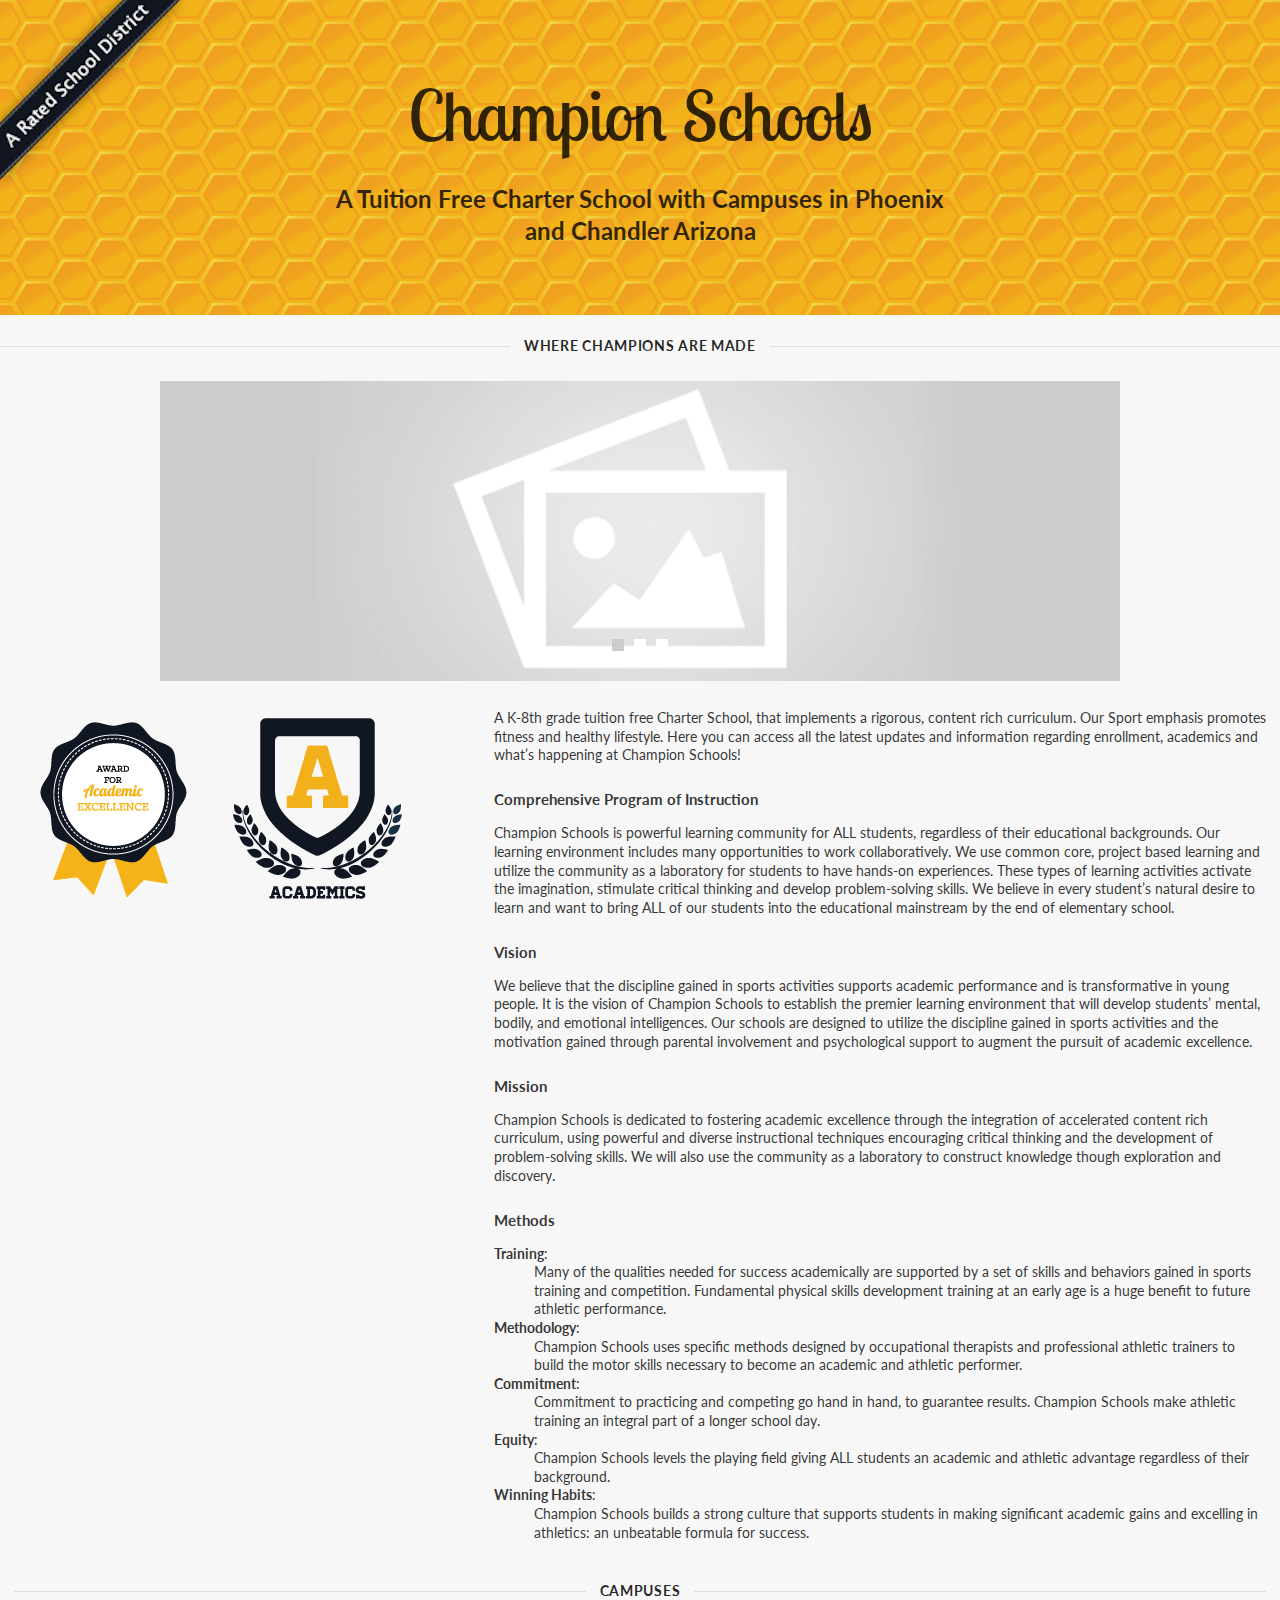
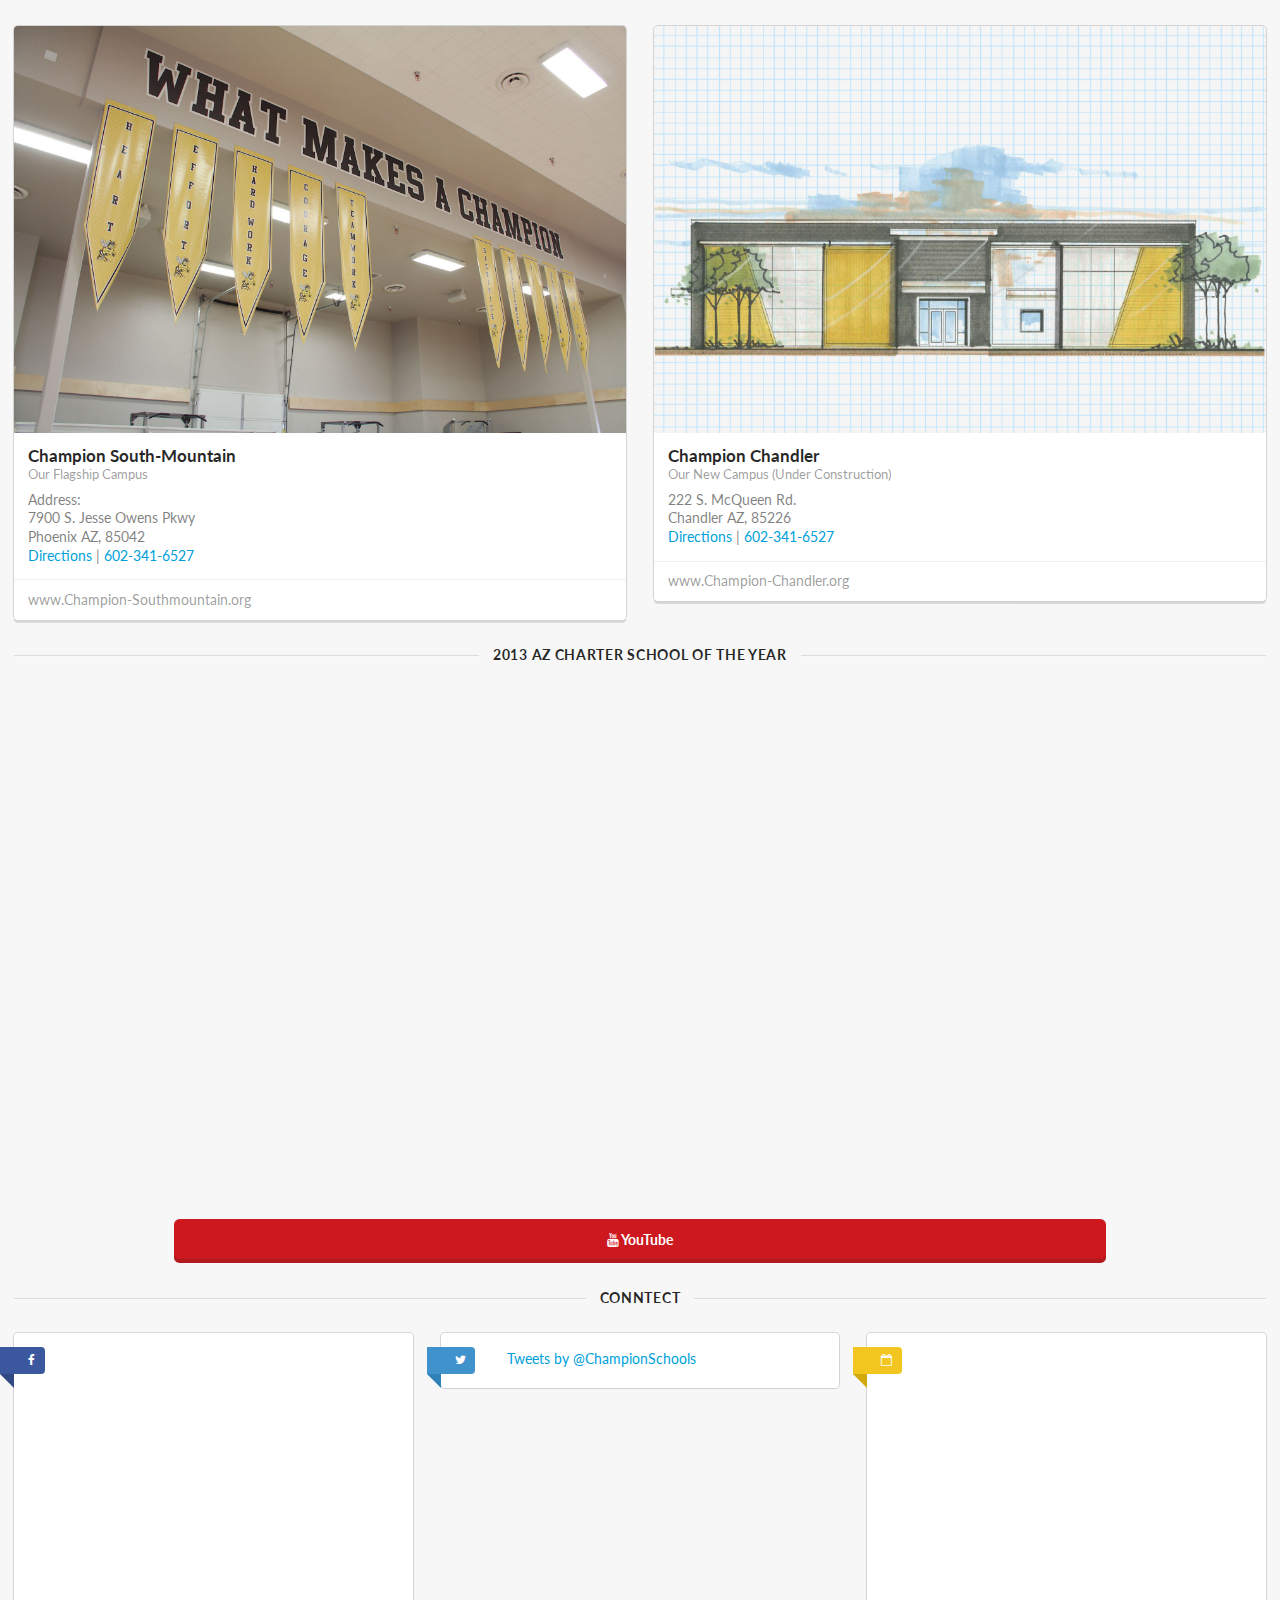
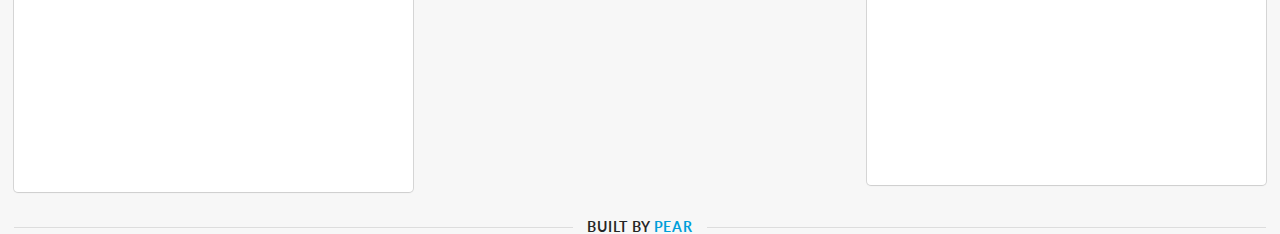
==== index.html @ 1f383a31 "more revisions" ====
<!DOCTYPE html>
<html>
<head>
<meta charset="utf-8">
<title>Champion Schools | Where Champions Are Made</title>
<meta name="viewport" content="width=device-width">
<meta name="Description" content="Champion Schools is a tuition free charter schools district in Arizona that has campuses in south Phoenix at South-Mountain and Chandler. We specialize and believe in Academic Excellence achived though Athletic Discipline." />
<meta name="Keywords" content="Schools, Charter Schools, Education, Academics, Athletics, State Champions, K-8, Elementary School, Chandler, South Phoenix, South-Mountain, Enroll, Free Tuition, Learning Skills" />

<link rel="stylesheet" type="text/css" href="styles/main.css">
<link rel="stylesheet" type="text/css" href="styles/style.css">
<link href="//maxcdn.bootstrapcdn.com/font-awesome/4.2.0/css/font-awesome.min.css" rel="stylesheet">

</head>

<body>

	<header>
   <a href="https://azreportcards.com/"><img style="position: absolute; top: 0; left: 0; border: 0;" src="assets/images/rating.png"></a>
		<div class="title">
		  <h1>Champion Schools</h1>
		  <h2>A Tuition Free Charter School with Campuses in Phoenix and Chandler Arizona</h2>
		</div>
	</header>

	<main class="ui stackable padded grid">
	  <div class="ui horizontal divider">
      <span>Where Champions Are Made</span>
    </div> 
		<section id="where-champions-are-made" class="one column centered row">
      <div class="slider">
        <ul class="slider__wrapper">
          <li class="slider__item"><img src="assets/images/placeholder.png"></li>
          <li class="slider__item"><img src="assets/images/placeholder.png"></li>
          <li class="slider__item"><img src="assets/images/placeholder.png"></li>
        </ul>
      </div>
     </section>
     <section class="two column row">
		  <div class="six wide column">
        <img src="assets/images/CSOTY_Badge.png">
        <img src="assets/images/ARatedSchool.png">  
      </div>
      <div class="ten wide column">
		    <!--<img class="ui large left floated rounded image" src="assets/images/2013track-invitational.jpeg" alt="2013 Track Invitational" />
		    <img class="ui large left floated rounded image" src="assets/images/QB.jpeg" alt="Child Throwing a Football" />
		    <img class="ui medium right floated rounded image" src="assets/images/hurdles.jpeg" alt="Child Jumping Hurdles" />-->
		    <p>
          A K-8th grade tuition free Charter School, that  implements a rigorous, 
          content rich curriculum. Our Sport emphasis promotes fitness and healthy 
          lifestyle. Here you can access all the latest updates and information 
          regarding enrollment, academics and what’s happening at Champion Schools!
        </p>
        <h4>Comprehensive Program of Instruction</h4>
        <p>
          Champion Schools is powerful learning community for ALL students, regardless 
          of their educational backgrounds. Our learning environment includes many 
          opportunities to work collaboratively. We use common core, project based 
          learning and utilize the community as a laboratory for students to have 
          hands-on experiences. These types of learning activities activate the 
          imagination, stimulate critical thinking and develop problem-solving skills. 
          We believe in every student’s natural desire to learn and want to bring ALL 
          of our students into the educational mainstream by the end of elementary school.
        </p>
        <h4>Vision</h4>
        <p>
          We believe that the discipline gained in sports activities supports academic 
          performance and is transformative in young people. It is the vision of Champion 
          Schools to establish the premier learning environment that will develop students’ 
          mental, bodily, and emotional intelligences. Our schools are designed to utilize 
          the discipline gained in sports activities and the motivation gained through parental 
          involvement and psychological support to augment the pursuit of academic excellence.
        </p>
        <h4>Mission</h4>
        <p>
          Champion Schools is dedicated to fostering academic excellence through the integration 
          of accelerated content rich curriculum, using powerful and diverse instructional 
          techniques encouraging critical thinking and the development of problem-solving skills. 
          We will also use the community as a laboratory to construct knowledge though exploration 
          and discovery.
        </p>
        <h4>Methods</h4>
        <dl>
          <dt><b>Training</b>:</dt>
          <dd>
            Many of the qualities needed for success academically are supported by a set of skills 
            and behaviors gained in sports training and competition. Fundamental physical skills 
            development training at an early age is a huge benefit to future athletic performance.
          </dd>
          <dt><b>Methodology</b>:</dt>
          <dd>
            Champion Schools uses specific methods designed by occupational therapists and professional 
            athletic trainers to build the motor skills necessary to become an academic and athletic 
            performer.
          </dd>
          <dt><b>Commitment</b>:</dt>
          <dd>
            Commitment to practicing and competing go hand in hand, to guarantee results. Champion 
            Schools make athletic training an integral part of a longer school day.
          </dd>
          <dt><b>Equity</b>:</dt>
          <dd>
            Champion Schools levels the playing field giving ALL students an academic and athletic 
            advantage regardless of their background.
          </dd>
          <dt><b>Winning Habits</b>:</dt>
          <dd>
            Champion Schools builds a strong culture that supports students in making significant 
            academic gains and excelling in athletics: an unbeatable formula for success.
          </dd>
        </dl>
		  </div>
		</section>
    <div class="ui horizontal divider">
      <span>Campuses</span>
    </div> 
		<section id="school-cards" class="two column row">
			<div class="column">
        <div class="ui card full-width">
          <div class="image dimmable">
            <div class="ui dimmer">
              <div class="content">
                <div class="center">
                  <a href="http://championschools.org/academics/enrollment_forms">
                    <div class="ui inverted button yellow">Enroll Now</div>
                  </a>
                </div>
              </div>
            </div>
            <img src="assets/images/Banners.jpeg" alt="South-Mountain Campus">
          </div>
          <div class="content">
            <div class="header">Champion South-Mountain</div>
            <div class="meta">Our Flagship Campus</div>
            <div class="description">
              Address:<br>
              7900 S. Jesse Owens Pkwy<br>
              Phoenix AZ, 85042<br>
              <a href="https://www.google.com/maps/dir/Current+Location/7900+S+Jesse+Owens+Parkway+Phoenix+AZ+85042">Directions</a> | <a href="tel:602-341-6527">602-341-6527</a>
            </div>
          </div>
          <div class="extra content">
            <a href="http://champion-southmountain.org">www.Champion-Southmountain.org</a>
          </div>
        </div>
      </div>  
      <div class="column">
        <div class="ui card full-width">
          <div class="image dimmable">
            <div class="ui dimmer">
              <div class="content">
                <div class="center">
                  <a href="http://championschools.org/academics/enrollment_forms">
                    <div class="ui inverted button yellow">Enroll Now</div>
                  </a>
                </div>
              </div>
            </div>
            <img src="assets/images/Draft.png" alt="Chandler Campus">
          </div>
          <div class="content">
            <div class="header">Champion Chandler</div>
            <div class="meta">Our New Campus (Under Construction)</div>
            <div class="description">
              222 S. McQueen Rd.<br>
              Chandler AZ, 85226<br>
              <a href="https://www.google.com/maps/dir/Current+Location/222+S+McQueen+Road+Chandler+AZ+85226">Directions</a> | <a href="tel:602-341-6527">602-341-6527</a>
            </div>
          </div>
          <div class="extra content">
            <a href="http://champion-chandler.org">www.Champion-Chandler.org</a>
          </div>
        </div>
      </div>
		</section><!-- end #school-cards -->
    <div class="ui horizontal divider">
      <span>2013 AZ Charter School of the Year</span>
    </div> 
    <section id="video" class="centered row">
      <div class="twelve wide column" style="text-align:center;">
        <div class="video-container">
          <iframe src="//www.youtube.com/embed/RMKw2xXLY0U?rel=0&amp;controls=0&amp;showinfo=0" frameborder="0" allowfullscreen></iframe>
        </div>  
        <div class="sixteen wide column">
          <div class="ui fluid youtube button">
            <a href="https://www.youtube.com/channel/UCPX2BZoigJhOomeI3YfUxjg">
              <i class="fa fa-youtube"></i> YouTube
            </a>
          </div>
        </div>
      </div>
    </section><!-- end #video -->
    <div class="ui horizontal divider">
      <span>Conntect</span>
    </div>
    <section id="connect" class="three column row">
      <div class="column">
        <div class="ui segment">
          <span class="ui ribbon label facebook"><i class="fa fa-facebook"></i></span>
          <iframe src="//www.facebook.com/plugins/likebox.php?href=https%3A%2F%2Fwww.facebook.com%2FChampionSchools&amp;width&amp;height=395&amp;colorscheme=light&amp;show_faces=false&amp;header=false&amp;stream=true&amp;show_border=false" scrolling="no" frameborder="0" style="border:none; overflow:hidden; width:100%; height:395px;" allowTransparency="true"></iframe>
        </div>
      </div>
      <div class="column">
        <div class="ui segment">
          <span class="ui ribbon label twitter"><i class="fa fa-twitter"></i></span>
          <a class="twitter-timeline" width="520px" href="https://twitter.com/ChampionSchools" data-widget-id="561071733277347840">Tweets by @ChampionSchools</a>
          <script>!function(d,s,id){var js,fjs=d.getElementsByTagName(s)[0],p=/^http:/.test(d.location)?'http':'https';if(!d.getElementById(id)){js=d.createElement(s);js.id=id;js.src=p+"://platform.twitter.com/widgets.js";fjs.parentNode.insertBefore(js,fjs);}}(document,"script","twitter-wjs");</script>
        </div>
      </div>
      <div class="column">
        <div class="ui segment">
          <span class="ui ribbon label yellow"><i class="fa fa-calendar-o"></i></span>
          <div><iframe src="https://www.google.com/calendar/embed?showTitle=0&amp;showNav=0&amp;showDate=0&amp;showPrint=0&amp;showTabs=0&amp;showCalendars=0&amp;showTz=0&amp;mode=AGENDA&amp;height=400&amp;wkst=1&amp;bgcolor=%23FFFFFF&amp;src=pn1uh12egqb3otk5pfrd45ocgk%40group.calendar.google.com&amp;color=%231B887A&amp;src=tfdenvqfcsc9iuj4jrugojv7t4%40group.calendar.google.com&amp;color=%23333333&amp;src=irv9dhokqr7ehsvgbb006v99o4%40group.calendar.google.com&amp;color=%2342104A&amp;src=j9r3l528chgr0n9r27udmhjtqk%40group.calendar.google.com&amp;color=%232952A3&amp;ctz=America%2FPhoenix" style="border-width: 0px; margin-top:5px;" width="100%" height="388" frameborder="0" scrolling="no"></iframe></div>
        </div>
      </div>
    </section><!-- end #connect -->
    <div class="ui horizontal divider">
      <span>Built by <a href="http://pear.services">Pear</a></span>
    </div>
	</main>
  <script src="scripts/jquery.js"></script>
  <script src="scripts/main.js"></script>
  <script src="scripts/script.js"></script>
  <script>
    $(function() {
      $('.slider').glide();

      $('.card .dimmer')
        .dimmer({
          on: 'hover'
      });
    });
  </script>
</body>
</html>
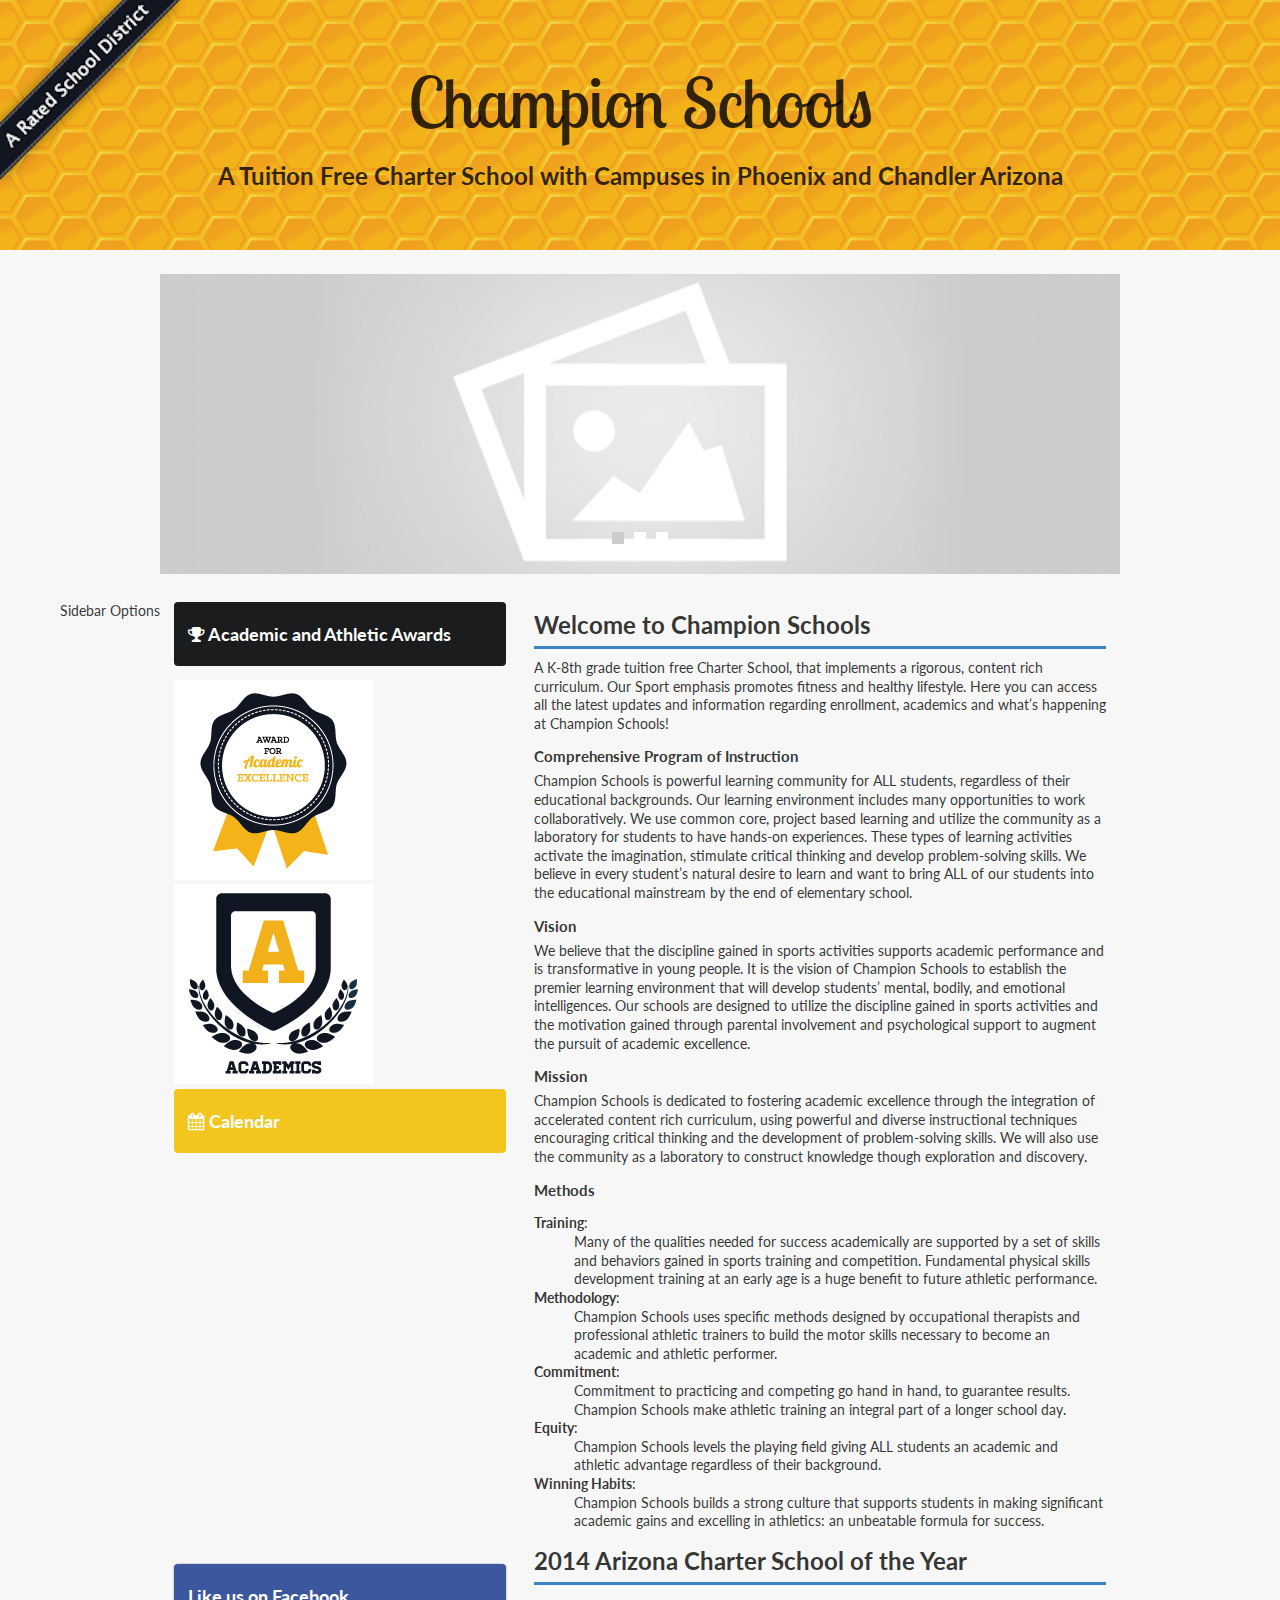
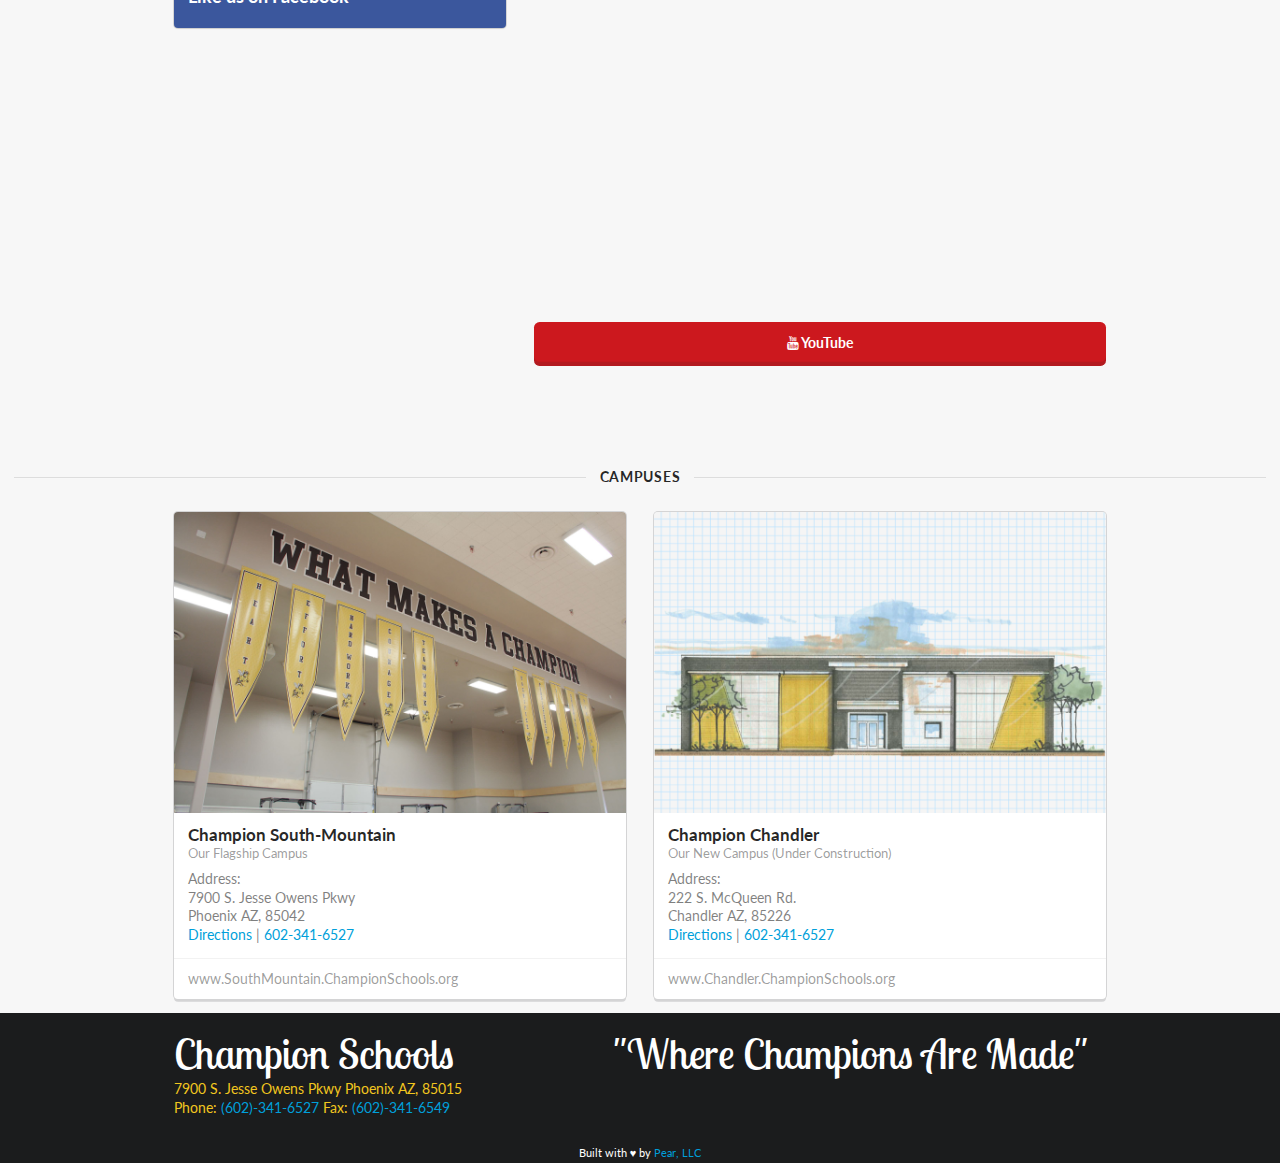
==== commit 611a906a: "v2" ====
--- a/index.html
+++ b/index.html
@@ -9,7 +9,8 @@
 
 <link rel="stylesheet" type="text/css" href="styles/main.css">
 <link rel="stylesheet" type="text/css" href="styles/style.css">
-<link href="//maxcdn.bootstrapcdn.com/font-awesome/4.2.0/css/font-awesome.min.css" rel="stylesheet">
+<link rel="stylesheet" type="text/css" href="styles/options.css">
+<link href="http://maxcdn.bootstrapcdn.com/font-awesome/4.2.0/css/font-awesome.min.css" rel="stylesheet">
 
 </head>
 
@@ -24,10 +25,8 @@
 	</header>
 
 	<main class="ui stackable padded grid">
-	  <div class="ui horizontal divider">
-      <span>Where Champions Are Made</span>
-    </div> 
-		<section id="where-champions-are-made" class="one column centered row">
+
+		<section class="one column centered row">
       <div class="slider">
         <ul class="slider__wrapper">
           <li class="slider__item"><img src="assets/images/placeholder.png"></li>
@@ -36,15 +35,59 @@
         </ul>
       </div>
      </section>
+
      <section class="two column row">
-		  <div class="six wide column">
-        <img src="assets/images/CSOTY_Badge.png">
-        <img src="assets/images/ARatedSchool.png">  
+		  
+      <div class="six wide column">
+        
+        <div class="sideBarOption1">
+          <div class="ui inverted segment">
+            <h3><i class="fa fa-trophy"></i> Academic and Athletic Awards</h3>
+          </div> 
+          <img src="assets/images/CSOTY_Badge.png">
+          <img src="assets/images/ARatedSchool.png">
+        </div>
+
+        <div class="ui segment sideBarOption2">
+          <span class="ui ribbon black label"><h3><i class="fa fa-trophy"></i> Academic and Athletic Awards</h3></span>
+          <img src="assets/images/CSOTY_Badge.png">
+          <img src="assets/images/ARatedSchool.png">
+        </div>
+
+        <div class="sideBarOption1">
+          <div class="ui yellow inverted segment">
+            <h3><i class="fa fa-calendar"></i> Calendar</h3>
+          </div>
+          <div><iframe src="https://www.google.com/calendar/embed?showTitle=0&amp;showNav=0&amp;showDate=0&amp;showPrint=0&amp;showTabs=0&amp;showCalendars=0&amp;showTz=0&amp;mode=MONTH&amp;height=400&amp;wkst=1&amp;bgcolor=%23FFFFFF&amp;src=pn1uh12egqb3otk5pfrd45ocgk%40group.calendar.google.com&amp;color=%231B887A&amp;src=tfdenvqfcsc9iuj4jrugojv7t4%40group.calendar.google.com&amp;color=%23333333&amp;src=irv9dhokqr7ehsvgbb006v99o4%40group.calendar.google.com&amp;color=%2342104A&amp;src=j9r3l528chgr0n9r27udmhjtqk%40group.calendar.google.com&amp;color=%232952A3&amp;ctz=America%2FPhoenix" style="border-width: 0px; margin-top:5px;" width="100%" height="388" frameborder="0" scrolling="no"></iframe></div>
+        </div>  
+        
+        <div class="ui segment sideBarOption2">
+          <span class="ui ribbon yellow label"><h3><i class="fa fa-calendar"></i> Calendar</h3></span>
+          <div><iframe src="https://www.google.com/calendar/embed?showTitle=0&amp;showNav=0&amp;showDate=0&amp;showPrint=0&amp;showTabs=0&amp;showCalendars=0&amp;showTz=0&amp;mode=MONTH&amp;height=400&amp;wkst=1&amp;bgcolor=%23FFFFFF&amp;src=pn1uh12egqb3otk5pfrd45ocgk%40group.calendar.google.com&amp;color=%231B887A&amp;src=tfdenvqfcsc9iuj4jrugojv7t4%40group.calendar.google.com&amp;color=%23333333&amp;src=irv9dhokqr7ehsvgbb006v99o4%40group.calendar.google.com&amp;color=%2342104A&amp;src=j9r3l528chgr0n9r27udmhjtqk%40group.calendar.google.com&amp;color=%232952A3&amp;ctz=America%2FPhoenix" style="border-width: 0px; margin-top:5px;" width="100%" height="388" frameborder="0" scrolling="no"></iframe></div>
+        </div>
+
+        <div class="sideBarOption1">
+          <div class="ui facebook segment">
+            <h3>Like us on Facebook</h3>
+          </div>
+          <iframe src="http://www.facebook.com/plugins/likebox.php?href=https%3A%2F%2Fwww.facebook.com%2FChampionSchools&amp;width&amp;height=395&amp;colorscheme=light&amp;show_faces=false&amp;header=false&amp;stream=true&amp;show_border=false" scrolling="no" frameborder="0" style="border:none; overflow:hidden; width:100%; height:395px;" allowTransparency="true"></iframe>
+        </div>
+
+        <div class="sideBarOption2">
+           <div class="ui segment">
+            <span class="ui ribbon label facebook"><h3>Like us on Facebook</h3></span>
+            <iframe src="http://www.facebook.com/plugins/likebox.php?href=https%3A%2F%2Fwww.facebook.com%2FChampionSchools&amp;width&amp;height=395&amp;colorscheme=light&amp;show_faces=false&amp;header=false&amp;stream=true&amp;show_border=false" scrolling="no" frameborder="0" style="border:none; overflow:hidden; width:100%; height:395px;" allowTransparency="true"></iframe>
+          </div>
+        </div>
+
+        <div id="sideBarOptions">Sidebar Options</div>
       </div>
       <div class="ten wide column">
-		    <!--<img class="ui large left floated rounded image" src="assets/images/2013track-invitational.jpeg" alt="2013 Track Invitational" />
-		    <img class="ui large left floated rounded image" src="assets/images/QB.jpeg" alt="Child Throwing a Football" />
-		    <img class="ui medium right floated rounded image" src="assets/images/hurdles.jpeg" alt="Child Jumping Hurdles" />-->
+        <div class="content-header">
+          <h2>Welcome to Champion Schools</h2>
+        </div>
+
+
 		    <p>
           A K-8th grade tuition free Charter School, that  implements a rigorous, 
           content rich curriculum. Our Sport emphasis promotes fitness and healthy 
@@ -109,6 +152,20 @@
             academic gains and excelling in athletics: an unbeatable formula for success.
           </dd>
         </dl>
+
+        <div class="content-header">
+          <h2>2014 Arizona Charter School of the Year</h2>
+        </div>
+
+        <div class="video-container">
+          <iframe src="http://www.youtube.com/embed/RMKw2xXLY0U?rel=0&amp;controls=0&amp;showinfo=0" frameborder="0" allowfullscreen></iframe>
+        </div>
+        <div class="ui fluid youtube button">
+          <a href="https://www.youtube.com/channel/UCPX2BZoigJhOomeI3YfUxjg">
+            <i class="fa fa-youtube"></i> YouTube
+          </a>
+        </div>      
+
 		  </div>
 		</section>
     <div class="ui horizontal divider">
@@ -140,7 +197,7 @@
             </div>
           </div>
           <div class="extra content">
-            <a href="http://champion-southmountain.org">www.Champion-Southmountain.org</a>
+            <a href="http://southmountain.championschools.org">www.SouthMountain.ChampionSchools.org</a>
           </div>
         </div>
       </div>  
@@ -162,65 +219,40 @@
             <div class="header">Champion Chandler</div>
             <div class="meta">Our New Campus (Under Construction)</div>
             <div class="description">
+              Address: <br>
               222 S. McQueen Rd.<br>
               Chandler AZ, 85226<br>
               <a href="https://www.google.com/maps/dir/Current+Location/222+S+McQueen+Road+Chandler+AZ+85226">Directions</a> | <a href="tel:602-341-6527">602-341-6527</a>
             </div>
           </div>
           <div class="extra content">
-            <a href="http://champion-chandler.org">www.Champion-Chandler.org</a>
+            <a href="http://chandler.championschools.org">www.Chandler.ChampionSchools.org</a>
           </div>
         </div>
       </div>
 		</section><!-- end #school-cards -->
-    <div class="ui horizontal divider">
-      <span>2013 AZ Charter School of the Year</span>
-    </div> 
-    <section id="video" class="centered row">
-      <div class="twelve wide column" style="text-align:center;">
-        <div class="video-container">
-          <iframe src="//www.youtube.com/embed/RMKw2xXLY0U?rel=0&amp;controls=0&amp;showinfo=0" frameborder="0" allowfullscreen></iframe>
-        </div>  
-        <div class="sixteen wide column">
-          <div class="ui fluid youtube button">
-            <a href="https://www.youtube.com/channel/UCPX2BZoigJhOomeI3YfUxjg">
-              <i class="fa fa-youtube"></i> YouTube
-            </a>
-          </div>
-        </div>
-      </div>
-    </section><!-- end #video -->
-    <div class="ui horizontal divider">
-      <span>Conntect</span>
-    </div>
-    <section id="connect" class="three column row">
-      <div class="column">
-        <div class="ui segment">
-          <span class="ui ribbon label facebook"><i class="fa fa-facebook"></i></span>
-          <iframe src="//www.facebook.com/plugins/likebox.php?href=https%3A%2F%2Fwww.facebook.com%2FChampionSchools&amp;width&amp;height=395&amp;colorscheme=light&amp;show_faces=false&amp;header=false&amp;stream=true&amp;show_border=false" scrolling="no" frameborder="0" style="border:none; overflow:hidden; width:100%; height:395px;" allowTransparency="true"></iframe>
-        </div>
-      </div>
-      <div class="column">
-        <div class="ui segment">
-          <span class="ui ribbon label twitter"><i class="fa fa-twitter"></i></span>
-          <a class="twitter-timeline" width="520px" href="https://twitter.com/ChampionSchools" data-widget-id="561071733277347840">Tweets by @ChampionSchools</a>
-          <script>!function(d,s,id){var js,fjs=d.getElementsByTagName(s)[0],p=/^http:/.test(d.location)?'http':'https';if(!d.getElementById(id)){js=d.createElement(s);js.id=id;js.src=p+"://platform.twitter.com/widgets.js";fjs.parentNode.insertBefore(js,fjs);}}(document,"script","twitter-wjs");</script>
-        </div>
-      </div>
-      <div class="column">
-        <div class="ui segment">
-          <span class="ui ribbon label yellow"><i class="fa fa-calendar-o"></i></span>
-          <div><iframe src="https://www.google.com/calendar/embed?showTitle=0&amp;showNav=0&amp;showDate=0&amp;showPrint=0&amp;showTabs=0&amp;showCalendars=0&amp;showTz=0&amp;mode=AGENDA&amp;height=400&amp;wkst=1&amp;bgcolor=%23FFFFFF&amp;src=pn1uh12egqb3otk5pfrd45ocgk%40group.calendar.google.com&amp;color=%231B887A&amp;src=tfdenvqfcsc9iuj4jrugojv7t4%40group.calendar.google.com&amp;color=%23333333&amp;src=irv9dhokqr7ehsvgbb006v99o4%40group.calendar.google.com&amp;color=%2342104A&amp;src=j9r3l528chgr0n9r27udmhjtqk%40group.calendar.google.com&amp;color=%232952A3&amp;ctz=America%2FPhoenix" style="border-width: 0px; margin-top:5px;" width="100%" height="388" frameborder="0" scrolling="no"></iframe></div>
-        </div>
-      </div>
-    </section><!-- end #connect -->
-    <div class="ui horizontal divider">
-      <span>Built by <a href="http://pear.services">Pear</a></span>
-    </div>
+    
 	</main>
+  <footer class="ui stackable padded grid">
+    <section class="two column row">
+      <div class="seven wide column">
+        <h1>Champion Schools</h1>
+        <span class="yellow">
+          7900 S. Jesse Owens Pkwy Phoenix AZ, 85015 <br>
+          Phone: <a href="tel:(602)-341-6527">(602)-341-6527</a>
+          Fax: <a href="tel:(602)-341-6529">(602)-341-6549</a>
+        </span>  
+      </div>
+      <div class="nine wide column text-center">
+        <h1>"Where Champions Are Made"</h1><br>
+      </div>
+    </section>
+    <span id="pear-sig">Built with &hearts; by <a href="http://pear.services">Pear, LLC</a></span>
+  </footer>
   <script src="scripts/jquery.js"></script>
   <script src="scripts/main.js"></script>
   <script src="scripts/script.js"></script>
+  <script src="scripts/options.js"></script>
   <script>
     $(function() {
       $('.slider').glide();
--- a/styles/style.css
+++ b/styles/style.css
@@ -58,22 +58,48 @@
 _________________________________________*/
 
 header {
-     position: fixed;
-     height: 35vh;
+     /*position: fixed;*/
+     height: 250px;
      width: 100%;
      background: url(../assets/images/Honeycomb.png)
  }
  main {
-     position: relative;
-     top: 35vh;
-     background: #f7f7f7
+     /*position: relative;
+     top: 35vh;*/
+     background: #f7f7f7;
+ }
+ footer {
+  position: relative;
+  bottom: 0;
+  left: 0;
+  width: 100%;
+  height: 150px;
+  background-color: #1b1c1d;
+  color: #ffffff;
+ }
+ footer h1 {
+     font: 300% Lobster Two;
+     margin: 0px;
+
  }
  main.ui.padded.grid {
      padding-top: 10px
  }
+ section {
+     max-width: 960px;
+     margin: auto;
+ }
+ .content-header{
+    border-bottom: 3px solid #3b83c0;
+    margin-bottom: 10px;
+ }
+ .content-header > h1,h2,h3,h4,h5,h6{
+    margin-top: 7px;
+    margin-bottom: 5px;
+ }
  .title {
      text-align: center;
-     position: absolute;
+     position: relative;
      left: 50%;
      top: 50%;
      -webkit-transform: translate(-50%, -50%);
@@ -82,9 +108,13 @@
  }
  .title>h1 {
      font: 500% Lobster Two;
+     margin-top: 0px;
+ }
+ .yellow {
+    color: #f2c61f;
  }
  .text-center {
-     text-align: center
+    text-align: center!important;
  }
  .video-container {
      position: relative;
@@ -105,7 +135,7 @@
  .ui.card.full-width {
      width: 100%
  }
- .ui.ribbon.label.facebook {
+ .ui.facebook {
      background-color: #3b579d;
      color: #fff
  }
@@ -125,4 +155,13 @@
  .segment>iframe {
      width: 100%;
      margin-top: 5px;
+ }
+
+ #pear-sig {
+     display: block;
+     position: absolute;
+     bottom: 2px;
+     text-align: center;
+     font-size: 11px;
+     width: 100%;
  }--- a/styles/options.css
+++ b/styles/options.css
@@ -0,0 +1,7 @@
+#sideBarOptions 
+{
+	position: absolute;
+	left: -100px;
+	top: 0px;
+	cursor: pointer;
+}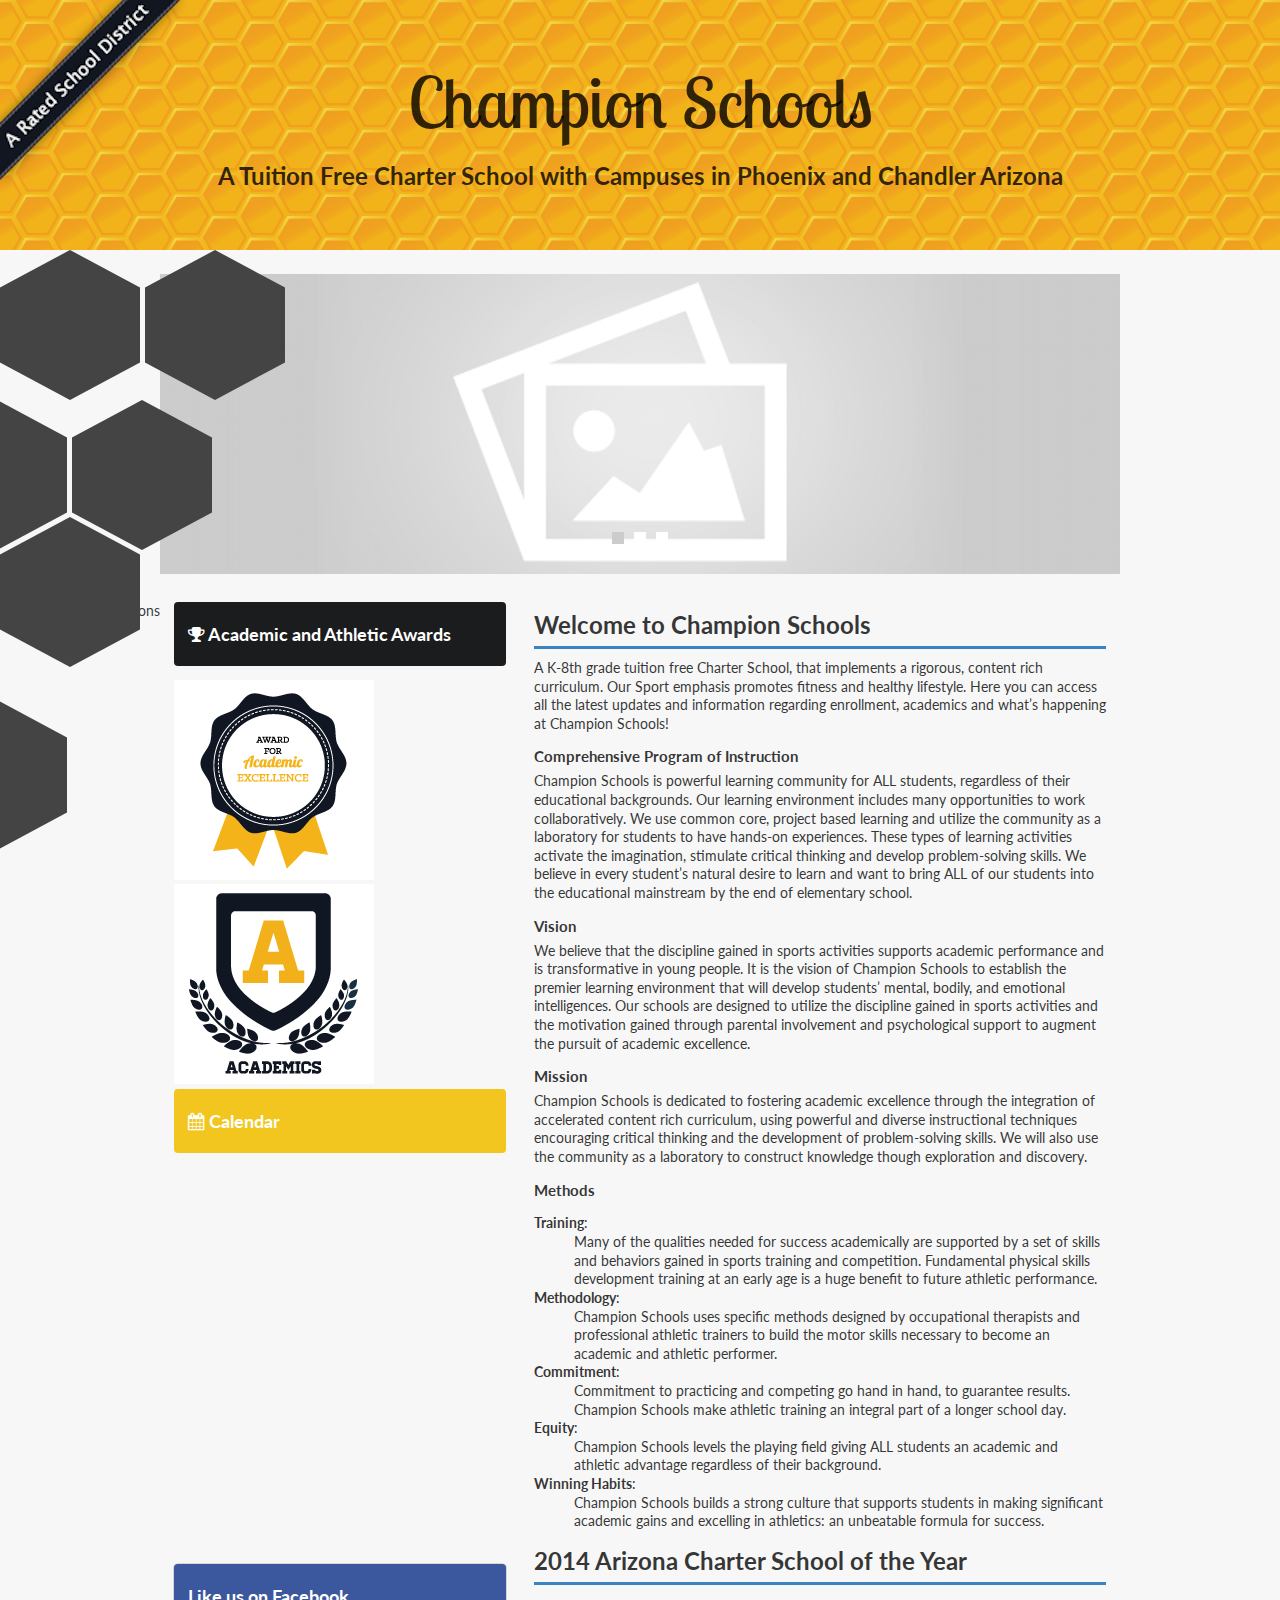
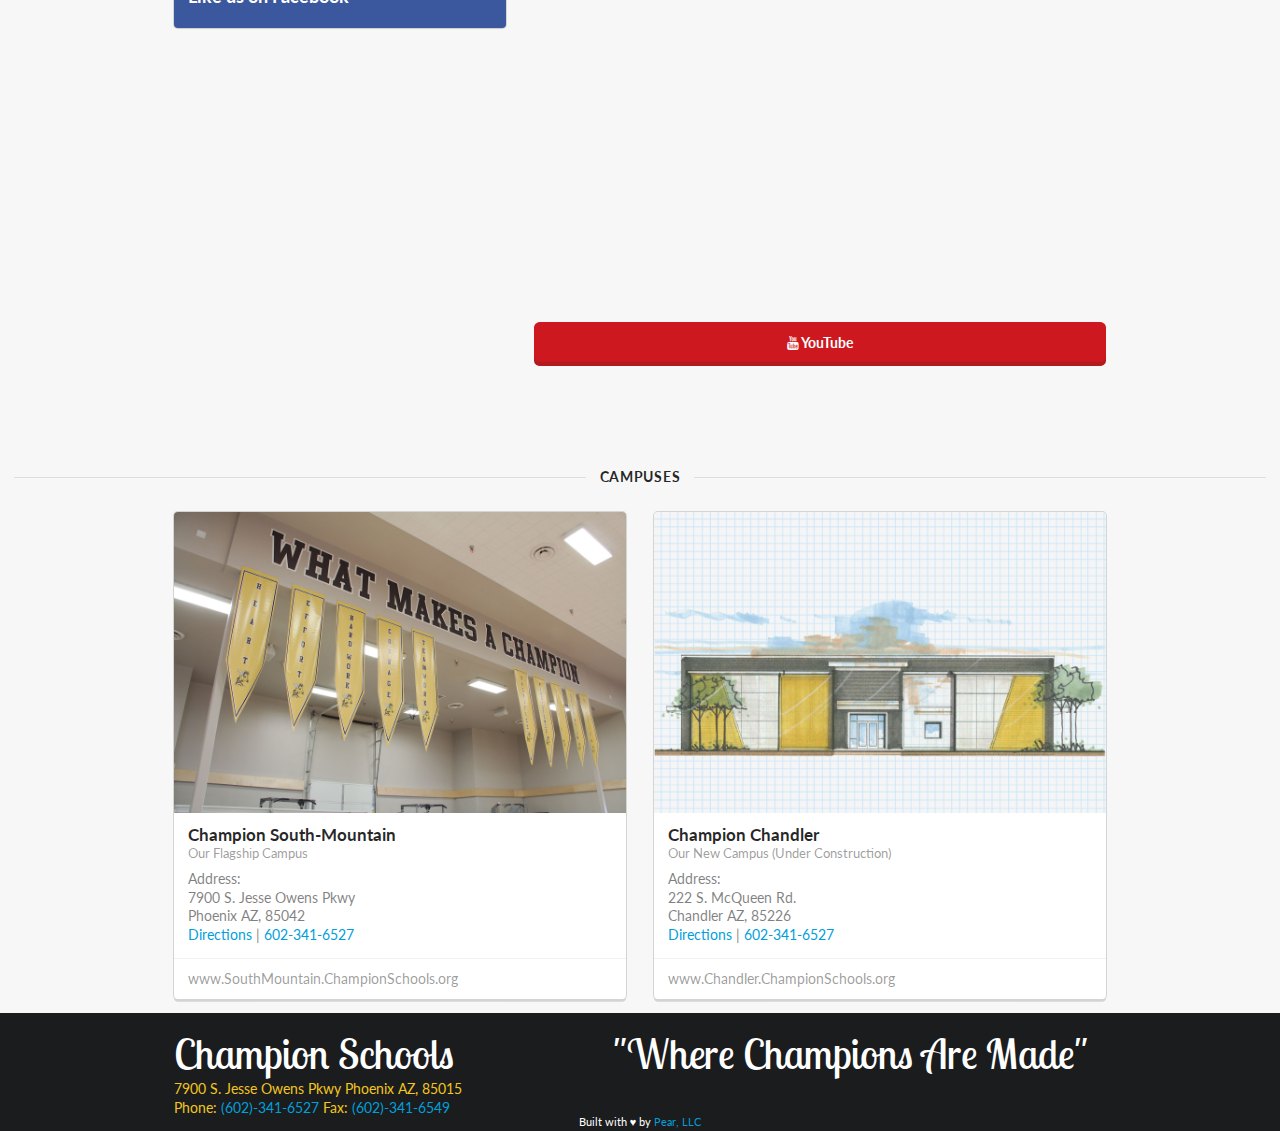
==== commit adf859e4: "Started work on adding hex-images" ====
--- a/index.html
+++ b/index.html
@@ -23,6 +23,23 @@
 		  <h2>A Tuition Free Charter School with Campuses in Phoenix and Chandler Arizona</h2>
 		</div>
 	</header>
+
+  <aside class="hex-container">
+    <div class="hex-row">
+      <section class="hex"></section>
+      <section class="hex"></section>
+    </div>
+    <div class="hex-row">
+      <section class="hex"></section>
+      <section class="hex"></section>
+    </div>
+    <div class="hex-row">
+      <section class="hex"></section>
+    </div>
+    <div class="hex-row">
+      <section class="hex"></section>
+    </div>
+  </aside>
 
 	<main class="ui stackable padded grid">
 
--- a/styles/style.css
+++ b/styles/style.css
@@ -1,3 +1,6 @@
+/* Slider Style
+_________________________________________*/
+
 .slider {
   position: relative;
   width: 100%;
@@ -53,6 +56,152 @@
   background: #ccc;
 }
 
+/* Hexagon Style
+_________________________________________*/
+
+.hex-container {
+  position: absolute;
+  top: 250px;
+  left: 0;
+  z-index: 2;
+}
+
+.hex-container .hex {
+  width: 140px;
+  height: 150px;
+  float: left;
+  margin-right: 5px;
+  background-color: #444444;
+  -webkit-clip-path: polygon(50% 0%, 100% 25%, 100% 75%, 50% 100%, 0% 75%, 0% 25%);
+  clip-path: polygon(50% 0%, 100% 25%, 100% 75%, 50% 100%, 0% 75%, 0% 25%);
+  
+}
+
+.hex-row {
+  clear: both;
+}
+
+.hex-container div:not(:first-child) {
+  -webkit-transform: translateY(-33px);
+  -moz-transform: translateY(-33px);
+  -ms-transform: translateY(-33px);
+  -o-transform: translateY(-33px);
+  transform: translateY(-33px);
+}
+
+.hex-container div:nth-of-type(even)   {
+  -webkit-transform: translateX(-73px);
+  -moz-transform: translateX(-73px);
+  -ms-transform: translateX(-73px);
+  -o-transform: translateX(-73px);
+  transform: translateX(-73px);
+}
+
+/*.hex:before {
+    content: "";
+    width: 0; height: 0;
+    border-bottom: 30px solid #6C6;
+    border-left: 52px solid transparent;
+    border-right: 52px solid transparent;
+    position: absolute;
+    top: -30px;
+}
+
+.hex {
+    margin-top: 30px;
+    width: 104px;
+    height: 60px;
+    background-image: url(../assets/images/placeholder.png);
+    position: relative;
+    -webkit-transform: rotateZ(30deg);
+    -moz-transform: rotateZ(30deg);
+    -ms-transform: rotateZ(30deg);
+    -o-transform: rotateZ(30deg);
+    transform: rotateZ(30deg);
+}
+
+.hex:after {
+    content: "";
+    width: 0;
+    position: absolute;
+    bottom: -30px;
+    border-top: 30px solid #6C6;
+    border-left: 52px solid transparent;
+    border-right: 52px solid transparent;
+}*/
+
+.hexagon {
+  position: relative;
+  width: 200px; 
+  height: 115.47px;
+  margin: 57.74px 0;
+  background-image: url(../assets/images/placeholder.png);
+  background-size: auto 212.4649px;
+  background-position: center;
+  border-left: solid 8px #f3c512;
+  border-right: solid 8px #f3c512;
+}
+
+.hexTop,
+.hexBottom {
+  position: absolute;
+  z-index: 1;
+  width: 141.42px;
+  height: 141.42px;
+  overflow: hidden;
+  -webkit-transform: scaleY(0.5774) rotate(-45deg);
+  -ms-transform: scaleY(0.5774) rotate(-45deg);
+  transform: scaleY(0.5774) rotate(-45deg);
+  background: inherit;
+  left: 21.29px;
+}
+
+.hexTop:after,
+.hexBottom:after {
+  content: "";
+  position: absolute;
+  width: 184.0000px;
+  height: 106.23244953089116px;
+  -webkit-transform:  rotate(45deg) scaleY(1.7321) translateY(-53.1162px);
+  -ms-transform:      rotate(45deg) scaleY(1.7321) translateY(-53.1162px);
+  transform:          rotate(45deg) scaleY(1.7321) translateY(-53.1162px);
+  -webkit-transform-origin: 0 0;
+  -ms-transform-origin: 0 0;
+  transform-origin: 0 0;
+  background: inherit;
+}
+
+.hexTop {
+  top: -70.7107px;
+  border-top: solid 11.3137px #f3c512;
+  border-right: solid 11.3137px #f3c512;
+}
+
+.hexTop:after {
+  background-position: center top;
+}
+
+.hexBottom {
+  bottom: -70.7107px;
+  border-bottom: solid 11.3137px #f3c512;
+  border-left: solid 11.3137px #f3c512;
+}
+
+.hexBottom:after {
+  background-position: center bottom;
+}
+
+.hexagon:after {
+  content: "";
+  position: absolute;
+  top: 4.6188px;
+  left: 0;
+  width: 184.0000px;
+  height: 106.2324px;
+  z-index: 2;
+  background: inherit;
+}
+
 
 /* Custom Style
 _________________________________________*/
@@ -73,7 +222,7 @@
   bottom: 0;
   left: 0;
   width: 100%;
-  height: 150px;
+  height: auto;
   background-color: #1b1c1d;
   color: #ffffff;
  }
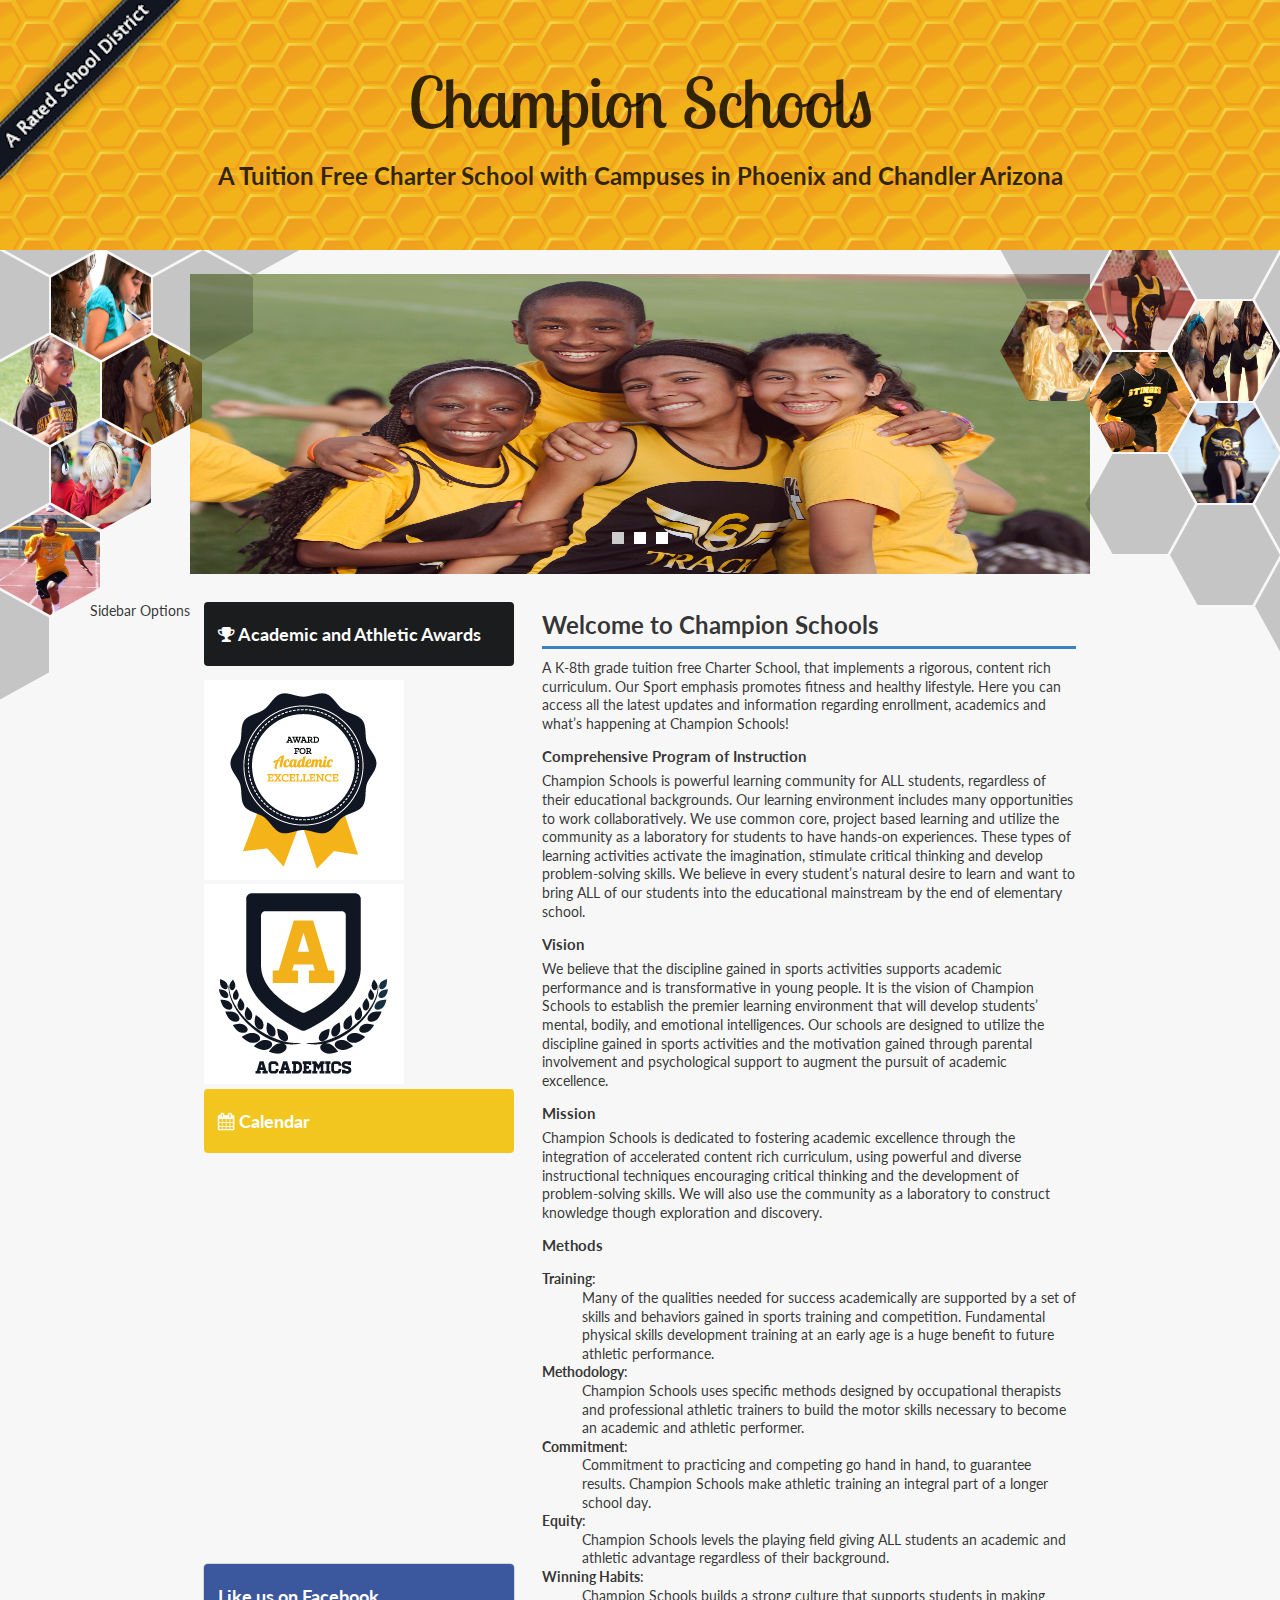
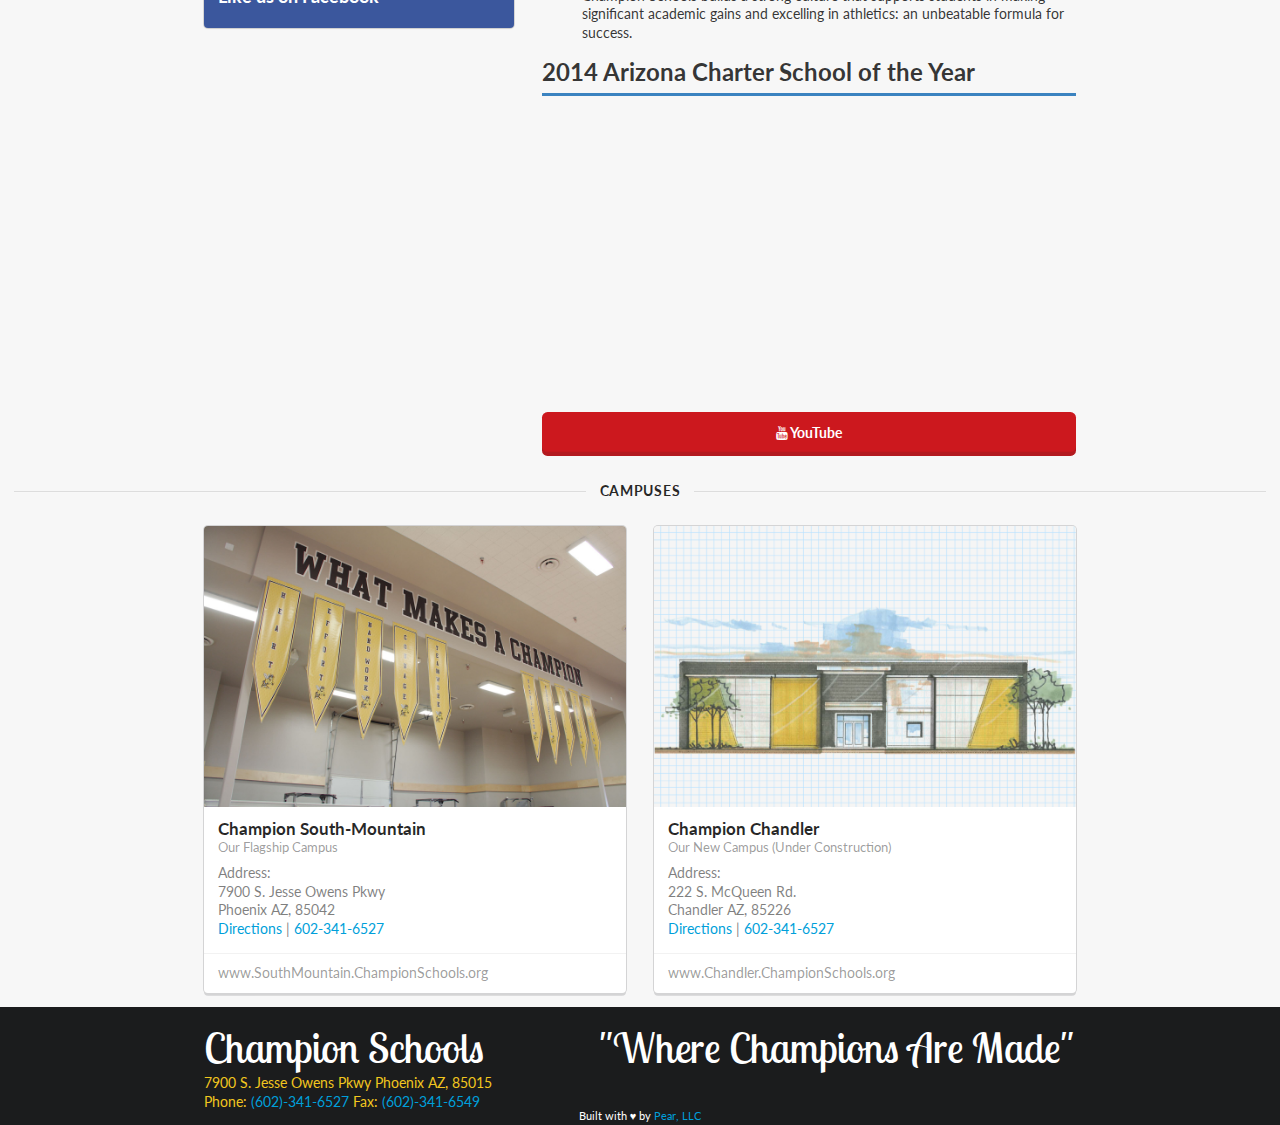
==== commit 248aab13: "Completed Hex-Layout" ====
--- a/index.html
+++ b/index.html
@@ -28,6 +28,48 @@
     <div class="hex-row">
       <section class="hex"></section>
       <section class="hex"></section>
+      <section class="hex"></section>
+    </div>
+    <div class="hex-row">
+      <section class="hex"></section>
+      <section class="hex"></section>
+      <section class="hex"></section>
+    </div>
+    <div class="hex-row">
+      <section class="hex"></section>
+      <section class="hex"></section>
+    </div>
+    <div class="hex-row">
+      <section class="hex"></section>
+      <section class="hex"></section>
+    </div>
+    <div class="hex-row">
+      <section class="hex"></section>
+    </div>
+    <div class="hex-row">
+      <section class="hex"></section>
+    </div>
+  </aside>
+
+  <aside class="hex-container-right">
+    <div class="hex-row">
+      <section class="hex"></section>
+      <section class="hex"></section>
+    </div>
+    <div class="hex-row">
+      <section class="hex"></section>
+      <section class="hex"></section>
+    </div>
+    <div class="hex-row">
+      <section class="hex"></section>
+      <section class="hex"></section>
+    </div>
+    <div class="hex-row">
+      <section class="hex"></section>
+      <section class="hex"></section>
+    </div>
+    <div class="hex-row">
+      <section class="hex"></section>
     </div>
     <div class="hex-row">
       <section class="hex"></section>
@@ -46,9 +88,9 @@
 		<section class="one column centered row">
       <div class="slider">
         <ul class="slider__wrapper">
-          <li class="slider__item"><img src="assets/images/placeholder.png"></li>
-          <li class="slider__item"><img src="assets/images/placeholder.png"></li>
-          <li class="slider__item"><img src="assets/images/placeholder.png"></li>
+          <li class="slider__item"><img src="assets/images/0140.jpg" align="middle"></li>
+          <li class="slider__item"><img src="assets/images/2013track-invitational.jpeg" align="middle"></li>
+          <li class="slider__item"><img src="assets/images/Banners.jpeg" align="middle"></li>
         </ul>
       </div>
      </section>
--- a/styles/style.css
+++ b/styles/style.css
@@ -7,8 +7,10 @@
   height: 100%;
   overflow: hidden;
 }
+
 .slider__wrapper {
-  height: 100%;
+  height: 300px;
+  width: 100%;
   list-style: none;
   overflow: hidden;
   *zoom: 1;
@@ -16,11 +18,18 @@
   -webkit-transform-style: preserve-3d;
   -webkit-padding-start: 0;
 }
+
 .slider__item {
   height: 100%;
   float: left;
   clear: none;
 }
+
+.slider__item img {
+  height: 100%;
+  width: 100%;
+}
+
 .slider__arrows-item {
   position: absolute;
   display: block;
@@ -28,18 +37,22 @@
   padding: 20px;
   cursor: pointer;
 }
+
 .slider__arrows-item--right {
   bottom: 50%;
   right: 30px;
 }
+
 .slider__arrows-item--left {
   bottom: 50%;
   left: 30px;
 }
+
 .slider__nav {
   position: absolute;
   bottom: 30px;
 }
+
 .slider__nav-item {
   width: 12px;
   height: 12px;
@@ -49,9 +62,11 @@
   margin: 0 5px;
   background: #fff;
 }
+
 .slider__nav-item--current {
   background: #ccc;
 }
+
 .slider__nav-item:hover {
   background: #ccc;
 }
@@ -59,162 +74,153 @@
 /* Hexagon Style
 _________________________________________*/
 
+
 .hex-container {
   position: absolute;
+  overflow: hidden;
+  padding-bottom: 25px;
   top: 250px;
   left: 0;
-  z-index: 2;
+  z-index: 1;
+}
+
+.hex-container-right {
+  position: absolute;
+  overflow: hidden;
+  padding-bottom: 50px;
+  top: 250px;
+  right: 0;
+  z-index: 1;
+}
+
+.hex-container div:first-child {
+  margin-top: -85px;
+}
+
+.hex-container-right div:first-child {
+  margin-top: -51px;
 }
 
 .hex-container .hex {
-  width: 140px;
-  height: 150px;
+  width: 100px;
+  height: 110px;
   float: left;
-  margin-right: 5px;
-  background-color: #444444;
+  margin-right: 2px;
+  margin-bottom: -25px;
+  /*background: no-repeat center rgba(242,198,31,.5); */
+  background: no-repeat center rgba(0,0,0,.2);
   -webkit-clip-path: polygon(50% 0%, 100% 25%, 100% 75%, 50% 100%, 0% 75%, 0% 25%);
   clip-path: polygon(50% 0%, 100% 25%, 100% 75%, 50% 100%, 0% 75%, 0% 25%);
   
 }
 
+.hex-container-right .hex {
+  width: 110px;
+  height: 100px;
+  float: right;
+  margin-left: 60px;
+  margin-bottom: -49px;
+  background: no-repeat center rgba(0,0,0,.2);
+  -webkit-clip-path: polygon(75% 0, 100% 50%, 75% 100%, 25% 100%, 0 50%, 25% 0);
+  clip-path: polygon(75% 0, 100% 50%, 75% 100%, 25% 100%, 0 50%, 25% 0);
+  
+}
+
+.hex-container div:nth-of-type(even)   {
+  -webkit-transform: translateX(-51px);
+  -moz-transform: translateX(-51px);
+  -ms-transform: translateX(-51px);
+  -o-transform: translateX(-51px);
+  transform: translateX(-51px);
+}
+
+.hex-container-right div:nth-of-type(even)   {
+  -webkit-transform: translateX(85px);
+  -moz-transform: translateX(85px);
+  -ms-transform: translateX(85px);
+  -o-transform: translateX(85px);
+  transform: translateX(85px);
+}
+
 .hex-row {
   clear: both;
 }
 
-.hex-container div:not(:first-child) {
-  -webkit-transform: translateY(-33px);
-  -moz-transform: translateY(-33px);
-  -ms-transform: translateY(-33px);
-  -o-transform: translateY(-33px);
-  transform: translateY(-33px);
-}
-
-.hex-container div:nth-of-type(even)   {
-  -webkit-transform: translateX(-73px);
-  -moz-transform: translateX(-73px);
-  -ms-transform: translateX(-73px);
-  -o-transform: translateX(-73px);
-  transform: translateX(-73px);
-}
-
-/*.hex:before {
-    content: "";
-    width: 0; height: 0;
-    border-bottom: 30px solid #6C6;
-    border-left: 52px solid transparent;
-    border-right: 52px solid transparent;
-    position: absolute;
-    top: -30px;
-}
-
-.hex {
-    margin-top: 30px;
-    width: 104px;
-    height: 60px;
-    background-image: url(../assets/images/placeholder.png);
-    position: relative;
-    -webkit-transform: rotateZ(30deg);
-    -moz-transform: rotateZ(30deg);
-    -ms-transform: rotateZ(30deg);
-    -o-transform: rotateZ(30deg);
-    transform: rotateZ(30deg);
-}
-
-.hex:after {
-    content: "";
-    width: 0;
-    position: absolute;
-    bottom: -30px;
-    border-top: 30px solid #6C6;
-    border-left: 52px solid transparent;
-    border-right: 52px solid transparent;
-}*/
-
-.hexagon {
-  position: relative;
-  width: 200px; 
-  height: 115.47px;
-  margin: 57.74px 0;
-  background-image: url(../assets/images/placeholder.png);
-  background-size: auto 212.4649px;
-  background-position: center;
-  border-left: solid 8px #f3c512;
-  border-right: solid 8px #f3c512;
-}
-
-.hexTop,
-.hexBottom {
-  position: absolute;
-  z-index: 1;
-  width: 141.42px;
-  height: 141.42px;
-  overflow: hidden;
-  -webkit-transform: scaleY(0.5774) rotate(-45deg);
-  -ms-transform: scaleY(0.5774) rotate(-45deg);
-  transform: scaleY(0.5774) rotate(-45deg);
-  background: inherit;
-  left: 21.29px;
-}
-
-.hexTop:after,
-.hexBottom:after {
-  content: "";
-  position: absolute;
-  width: 184.0000px;
-  height: 106.23244953089116px;
-  -webkit-transform:  rotate(45deg) scaleY(1.7321) translateY(-53.1162px);
-  -ms-transform:      rotate(45deg) scaleY(1.7321) translateY(-53.1162px);
-  transform:          rotate(45deg) scaleY(1.7321) translateY(-53.1162px);
-  -webkit-transform-origin: 0 0;
-  -ms-transform-origin: 0 0;
-  transform-origin: 0 0;
-  background: inherit;
-}
-
-.hexTop {
-  top: -70.7107px;
-  border-top: solid 11.3137px #f3c512;
-  border-right: solid 11.3137px #f3c512;
-}
-
-.hexTop:after {
-  background-position: center top;
-}
-
-.hexBottom {
-  bottom: -70.7107px;
-  border-bottom: solid 11.3137px #f3c512;
-  border-left: solid 11.3137px #f3c512;
-}
-
-.hexBottom:after {
-  background-position: center bottom;
-}
-
-.hexagon:after {
-  content: "";
-  position: absolute;
-  top: 4.6188px;
-  left: 0;
-  width: 184.0000px;
-  height: 106.2324px;
-  z-index: 2;
-  background: inherit;
-}
-
+.hex-container .hex:hover {
+  -webkit-transform: rotatey(360deg);
+  -moz-transform: rotatey(360deg);
+  -ms-transform: rotatey(360deg);
+  -o-transform: rotatey(360deg);
+  transform: rotatey(360deg);
+}
+
+.hex-container div:nth-of-type(2) section:nth-of-type(2) {
+  background: center url(../assets/images/technology-school-1236x824-1376585841.jpg);
+  background-size: 150px 130px;
+  background-position: 0 0;
+}
+
+.hex-container div:nth-of-type(3) section:nth-of-type(2) {
+  background: center url(../assets/images/0220.jpg);
+  background-size: 100px 130px;
+}
+
+.hex-container div:nth-of-type(3) section:nth-of-type(1) {
+  background: center url(../assets/images/10621.jpg);
+  background-size: 100px 130px;
+}
+
+.hex-container div:nth-of-type(4) section:nth-of-type(2) {
+  background: center url(../assets/images/student-with-ipad-technology-in-the-classroom1.jpg);
+  background-size: 150px 130px;
+}
+
+.hex-container div:nth-of-type(5) section:nth-of-type(1) {
+  background: center url(../assets/images/105411_2.jpg);
+  background-size: 100px 130px;
+  background-position: 0 10px;
+}
+
+.hex-container div:nth-of-type(2) section:nth-of-type(2) {
+  background: center url(../assets/images/technology-school-1236x824-1376585841.jpg);
+  background-size: 150px 130px;
+  background-position: 0 0;
+}
+
+.hex-container-right div:nth-of-type(2) section:nth-of-type(2) {
+  background: center url(../assets/images/0012.jpg);
+  background-size: 150px 130px;
+}
+
+.hex-container-right div:nth-of-type(3) section:nth-of-type(2) {
+  background: center url(../assets/images/093.jpg);
+  background-size: 200px 130px;
+}
+
+.hex-container-right div:nth-of-type(3) section:nth-of-type(1) {
+  background: center url(../assets/images/099_2.jpg);
+  background-size: 100px 130px;
+}
+
+.hex-container-right div:nth-of-type(4) section:nth-of-type(2) {
+  background: center url(../assets/images/0341.jpg);
+  background-size: 100px 130px;
+}
+
+.hex-container-right div:nth-of-type(5) section:nth-of-type(1) {
+  background: center url(../assets/images/hurdles.jpeg);
+  background-size: 100px 130px;
+}
 
 /* Custom Style
 _________________________________________*/
 
 header {
-     /*position: fixed;*/
      height: 250px;
      width: 100%;
      background: url(../assets/images/Honeycomb.png)
  }
  main {
-     /*position: relative;
-     top: 35vh;*/
      background: #f7f7f7;
  }
  footer {
@@ -235,7 +241,7 @@
      padding-top: 10px
  }
  section {
-     max-width: 960px;
+     max-width: 900px;
      margin: auto;
  }
  .content-header{
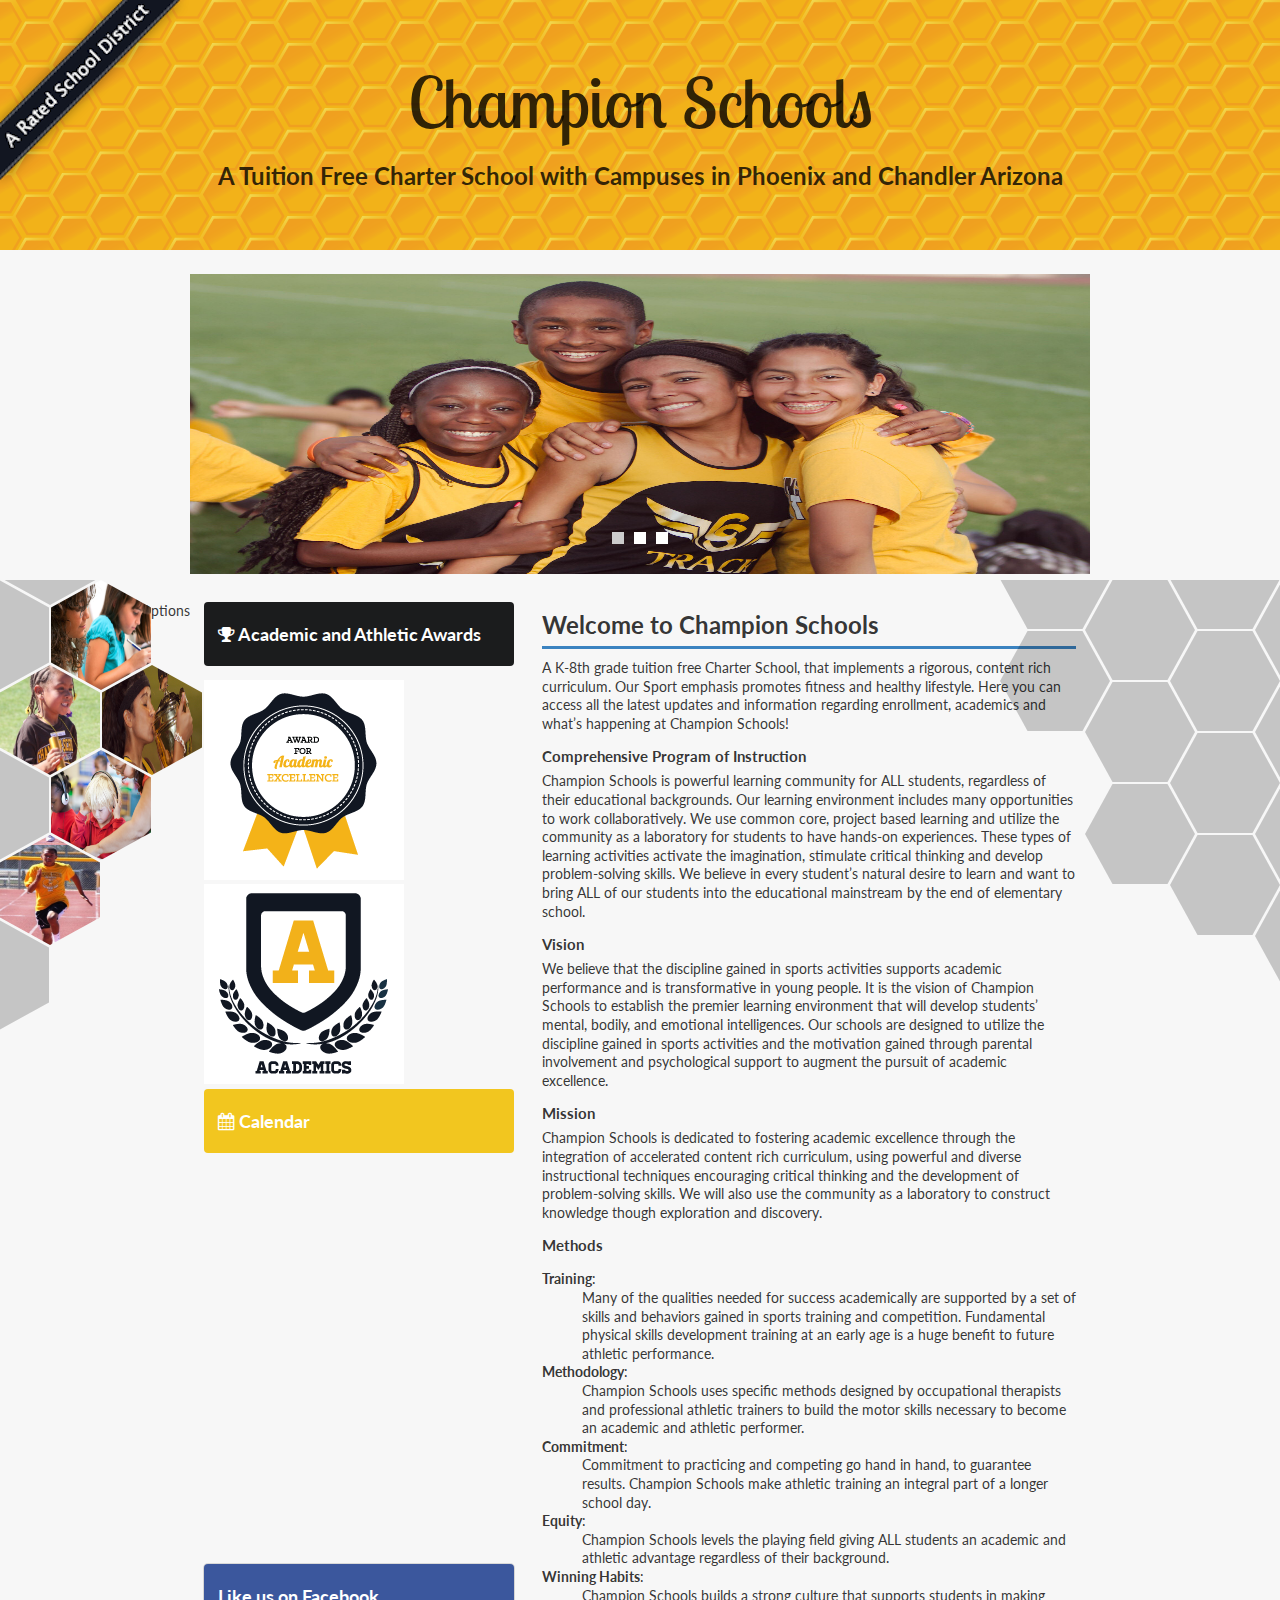
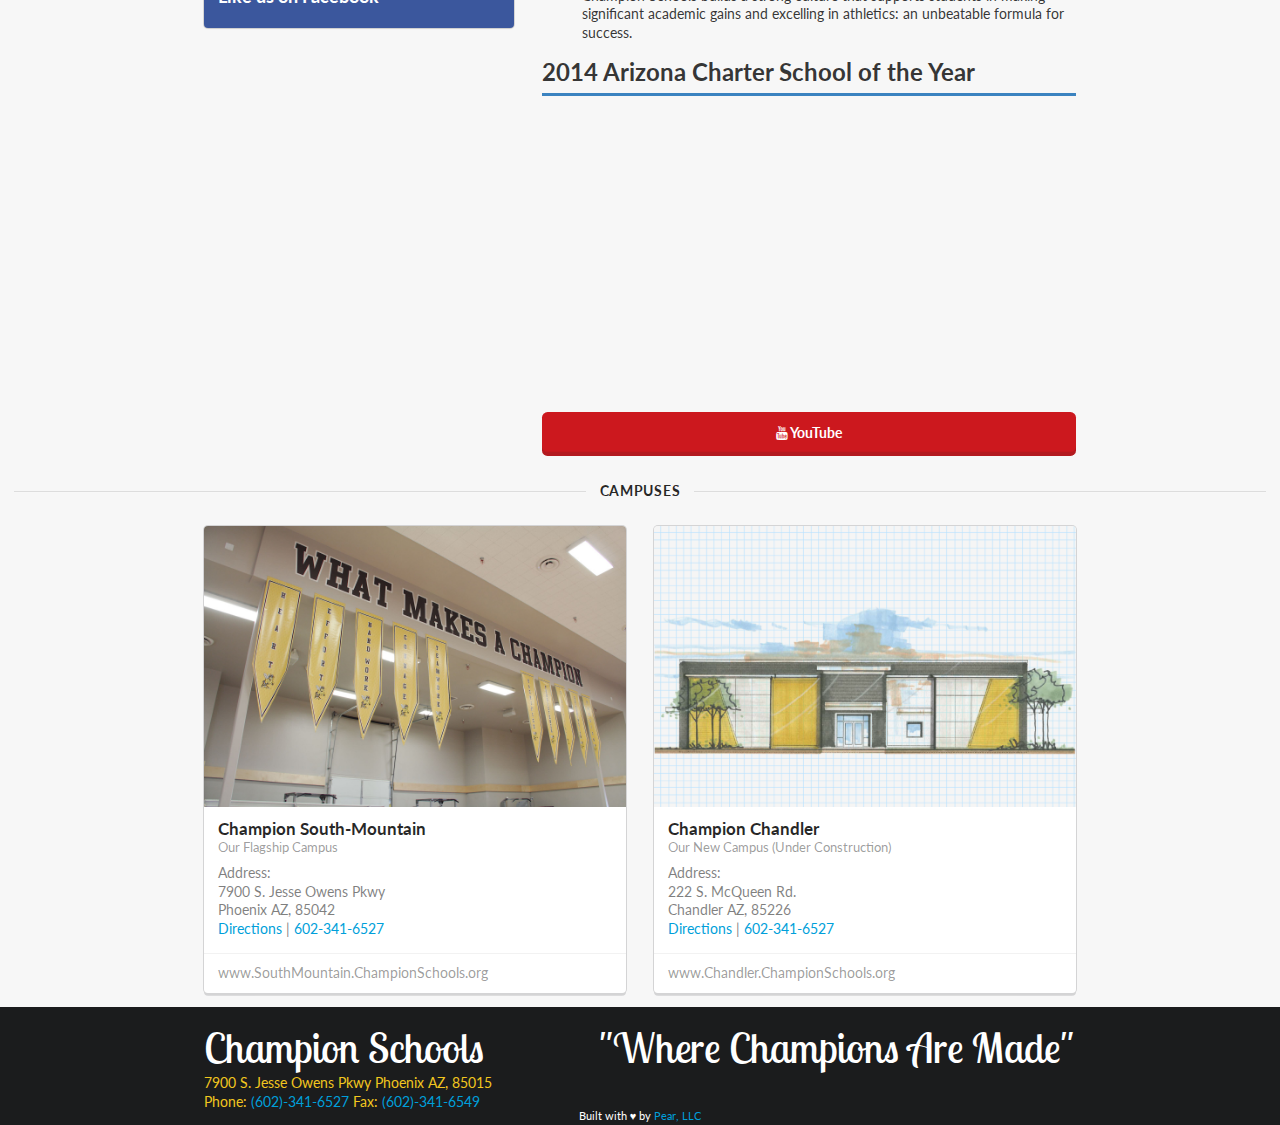
==== commit b728a666: "Another division" ====
--- a/index.html
+++ b/index.html
@@ -24,14 +24,11 @@
 		</div>
 	</header>
 
-  <aside class="hex-container">
-    <div class="hex-row">
-      <section class="hex"></section>
-      <section class="hex"></section>
-      <section class="hex"></section>
-    </div>
-    <div class="hex-row">
-      <section class="hex"></section>
+  <aside class="hex-container left">
+    <div class="hex-row">
+      <section class="hex"></section>
+    </div>
+    <div class="hex-row">
       <section class="hex"></section>
       <section class="hex"></section>
     </div>
@@ -50,8 +47,33 @@
       <section class="hex"></section>
     </div>
   </aside>
-
-  <aside class="hex-container-right">
+<!--
+  <aside class="hex-container right">
+    <div class="hex-row">
+      <section class="hex"></section>
+    </div>
+    <div class="hex-row">
+      <section class="hex"></section>
+      <section class="hex"></section>
+    </div>
+    <div class="hex-row">
+      <section class="hex"></section>
+      <section class="hex"></section>
+    </div>
+    <div class="hex-row">
+      <section class="hex"></section>
+      <section class="hex"></section>
+    </div>
+    <div class="hex-row">
+      <section class="hex"></section>
+    </div>
+    <div class="hex-row">
+      <section class="hex"></section>
+    </div>
+  </aside>
+  -->
+
+  <aside class="hex-container-right-opt2">
     <div class="hex-row">
       <section class="hex"></section>
       <section class="hex"></section>
--- a/styles/style.css
+++ b/styles/style.css
@@ -74,47 +74,157 @@
 /* Hexagon Style
 _________________________________________*/
 
+.hex-row {
+  clear: both;
+}
+
+/* Hexagon Container Left Style
+_________________________________________*/
 
 .hex-container {
   position: absolute;
   overflow: hidden;
   padding-bottom: 25px;
-  top: 250px;
-  left: 0;
-  z-index: 1;
-}
-
-.hex-container-right {
-  position: absolute;
-  overflow: hidden;
-  padding-bottom: 50px;
-  top: 250px;
-  right: 0;
-  z-index: 1;
+  top: 580px;
+  z-index: 2;
 }
 
 .hex-container div:first-child {
   margin-top: -85px;
-}
-
-.hex-container-right div:first-child {
-  margin-top: -51px;
 }
 
 .hex-container .hex {
   width: 100px;
   height: 110px;
-  float: left;
   margin-right: 2px;
   margin-bottom: -25px;
   /*background: no-repeat center rgba(242,198,31,.5); */
   background: no-repeat center rgba(0,0,0,.2);
   -webkit-clip-path: polygon(50% 0%, 100% 25%, 100% 75%, 50% 100%, 0% 75%, 0% 25%);
   clip-path: polygon(50% 0%, 100% 25%, 100% 75%, 50% 100%, 0% 75%, 0% 25%);
-  
-}
-
-.hex-container-right .hex {
+}
+
+.hex-container .hex:hover {
+  -webkit-animation: flip 1s infinite; /* Chrome, Safari, Opera */
+  animation: flip 1s infinite;
+}
+
+
+/* Hexagon Container Right/Left Style
+_________________________________________*/
+
+.hex-container.left {
+  left: 0;
+  float: left;
+}
+
+.hex-container.left .hex {
+  float: left;
+}
+
+.hex-container.left div:nth-of-type(even)   {
+  -webkit-transform: translateX(-51px);
+  -moz-transform: translateX(-51px);
+  -ms-transform: translateX(-51px);
+  -o-transform: translateX(-51px);
+  transform: translateX(-51px);
+}
+
+.hex-container.right {
+  right: 0;
+  float: right;
+}
+
+.hex-container.right .hex {
+  float: right;
+}
+
+.hex-container.right div:nth-of-type(even)   {
+  -webkit-transform: translateX(51px);
+  -moz-transform: translateX(51px);
+  -ms-transform: translateX(51px);
+  -o-transform: translateX(51px);
+  transform: translateX(51px);
+}
+
+/* Hexagon Images
+_________________________________________*/
+
+.hex-container.left div:nth-of-type(2) section:nth-of-type(2) {
+  background: center url(../assets/images/technology-school-1236x824-1376585841.jpg);
+  background-size: 150px 130px;
+  background-position: 0 0;
+}
+
+.hex-container.left div:nth-of-type(3) section:nth-of-type(2) {
+  background: center url(../assets/images/0220.jpg);
+  background-size: 100px 130px;
+}
+
+.hex-container.left div:nth-of-type(3) section:nth-of-type(1) {
+  background: center url(../assets/images/10621.jpg);
+  background-size: 100px 130px;
+}
+
+.hex-container.left div:nth-of-type(4) section:nth-of-type(2) {
+  background: center url(../assets/images/student-with-ipad-technology-in-the-classroom1.jpg);
+  background-size: 150px 130px;
+}
+
+.hex-container.left div:nth-of-type(5) section:nth-of-type(1) {
+  background: center url(../assets/images/105411_2.jpg);
+  background-size: 100px 130px;
+  background-position: 0 10px;
+}
+
+.hex-container.left div:nth-of-type(2) section:nth-of-type(2) {
+  background: center url(../assets/images/technology-school-1236x824-1376585841.jpg);
+  background-size: 150px 130px;
+  background-position: 0 0;
+}
+
+.hex-container.right div:nth-of-type(2) section:nth-of-type(2) {
+  background: center url(../assets/images/0012.jpg);
+  background-size: 150px 130px;
+}
+
+.hex-container.right div:nth-of-type(3) section:nth-of-type(2) {
+  background: center url(../assets/images/093.jpg);
+  background-size: 200px 130px;
+}
+
+.hex-container.right div:nth-of-type(3) section:nth-of-type(1) {
+  background: center url(../assets/images/099_2.jpg);
+  background-size: 100px 130px;
+}
+
+.hex-container.right div:nth-of-type(4) section:nth-of-type(2) {
+  background: center url(../assets/images/0341.jpg);
+  background-size: 100px 130px;
+}
+
+.hex-container.right div:nth-of-type(5) section:nth-of-type(1) {
+  background: center url(../assets/images/hurdles.jpeg);
+  background-size: 100px 130px;
+}
+
+/* Hexagon Container Opt2 Style
+_________________________________________*/
+
+.hex-container-right-opt2 {
+  position: absolute;
+  overflow: hidden;
+  padding-bottom: 50px;
+  top: 580px;
+  right: 0;
+  z-index: 1;
+}
+
+.hex-container-right-opt2 div:first-child {
+  margin-top: -51px;
+}
+
+.hex-container-right-opt2 .hex {
   width: 110px;
   height: 100px;
   float: right;
@@ -126,15 +236,7 @@
   
 }
 
-.hex-container div:nth-of-type(even)   {
-  -webkit-transform: translateX(-51px);
-  -moz-transform: translateX(-51px);
-  -ms-transform: translateX(-51px);
-  -o-transform: translateX(-51px);
-  transform: translateX(-51px);
-}
-
-.hex-container-right div:nth-of-type(even)   {
+.hex-container-right-opt2 div:nth-of-type(even)   {
   -webkit-transform: translateX(85px);
   -moz-transform: translateX(85px);
   -ms-transform: translateX(85px);
@@ -142,74 +244,18 @@
   transform: translateX(85px);
 }
 
-.hex-row {
-  clear: both;
-}
-
-.hex-container .hex:hover {
-  -webkit-transform: rotatey(360deg);
-  -moz-transform: rotatey(360deg);
-  -ms-transform: rotatey(360deg);
-  -o-transform: rotatey(360deg);
-  transform: rotatey(360deg);
-}
-
-.hex-container div:nth-of-type(2) section:nth-of-type(2) {
-  background: center url(../assets/images/technology-school-1236x824-1376585841.jpg);
-  background-size: 150px 130px;
-  background-position: 0 0;
-}
-
-.hex-container div:nth-of-type(3) section:nth-of-type(2) {
-  background: center url(../assets/images/0220.jpg);
-  background-size: 100px 130px;
-}
-
-.hex-container div:nth-of-type(3) section:nth-of-type(1) {
-  background: center url(../assets/images/10621.jpg);
-  background-size: 100px 130px;
-}
-
-.hex-container div:nth-of-type(4) section:nth-of-type(2) {
-  background: center url(../assets/images/student-with-ipad-technology-in-the-classroom1.jpg);
-  background-size: 150px 130px;
-}
-
-.hex-container div:nth-of-type(5) section:nth-of-type(1) {
-  background: center url(../assets/images/105411_2.jpg);
-  background-size: 100px 130px;
-  background-position: 0 10px;
-}
-
-.hex-container div:nth-of-type(2) section:nth-of-type(2) {
-  background: center url(../assets/images/technology-school-1236x824-1376585841.jpg);
-  background-size: 150px 130px;
-  background-position: 0 0;
-}
-
-.hex-container-right div:nth-of-type(2) section:nth-of-type(2) {
-  background: center url(../assets/images/0012.jpg);
-  background-size: 150px 130px;
-}
-
-.hex-container-right div:nth-of-type(3) section:nth-of-type(2) {
-  background: center url(../assets/images/093.jpg);
-  background-size: 200px 130px;
-}
-
-.hex-container-right div:nth-of-type(3) section:nth-of-type(1) {
-  background: center url(../assets/images/099_2.jpg);
-  background-size: 100px 130px;
-}
-
-.hex-container-right div:nth-of-type(4) section:nth-of-type(2) {
-  background: center url(../assets/images/0341.jpg);
-  background-size: 100px 130px;
-}
-
-.hex-container-right div:nth-of-type(5) section:nth-of-type(1) {
-  background: center url(../assets/images/hurdles.jpeg);
-  background-size: 100px 130px;
+
+/* @Keyframes 
+_________________________________________*/
+
+@-webkit-keyframes flip {
+    from {transform: rotateY(0deg);}
+    to {transform: rotateY(180deg);}
+}
+
+@keyframes flip {
+    from {transform: rotateY(0deg);}
+    to {transform: rotateY(180deg);}
 }
 
 /* Custom Style
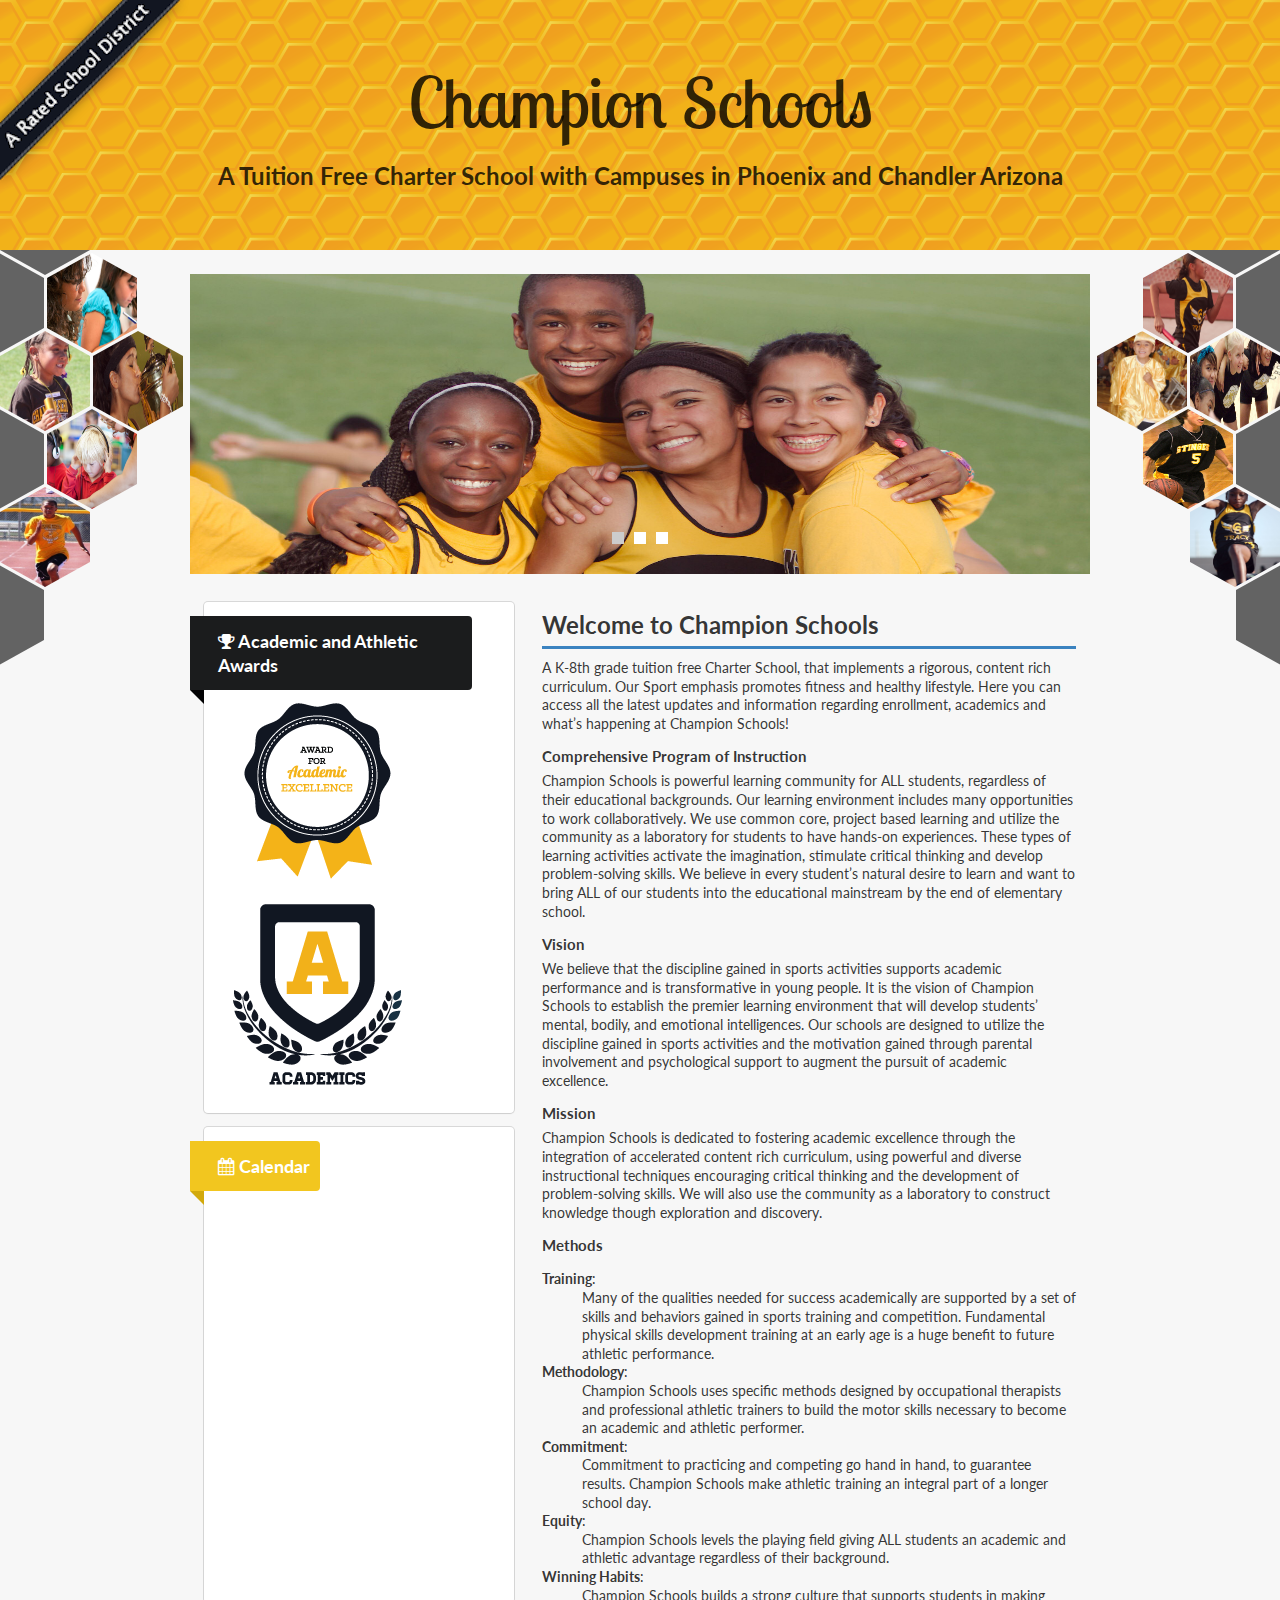
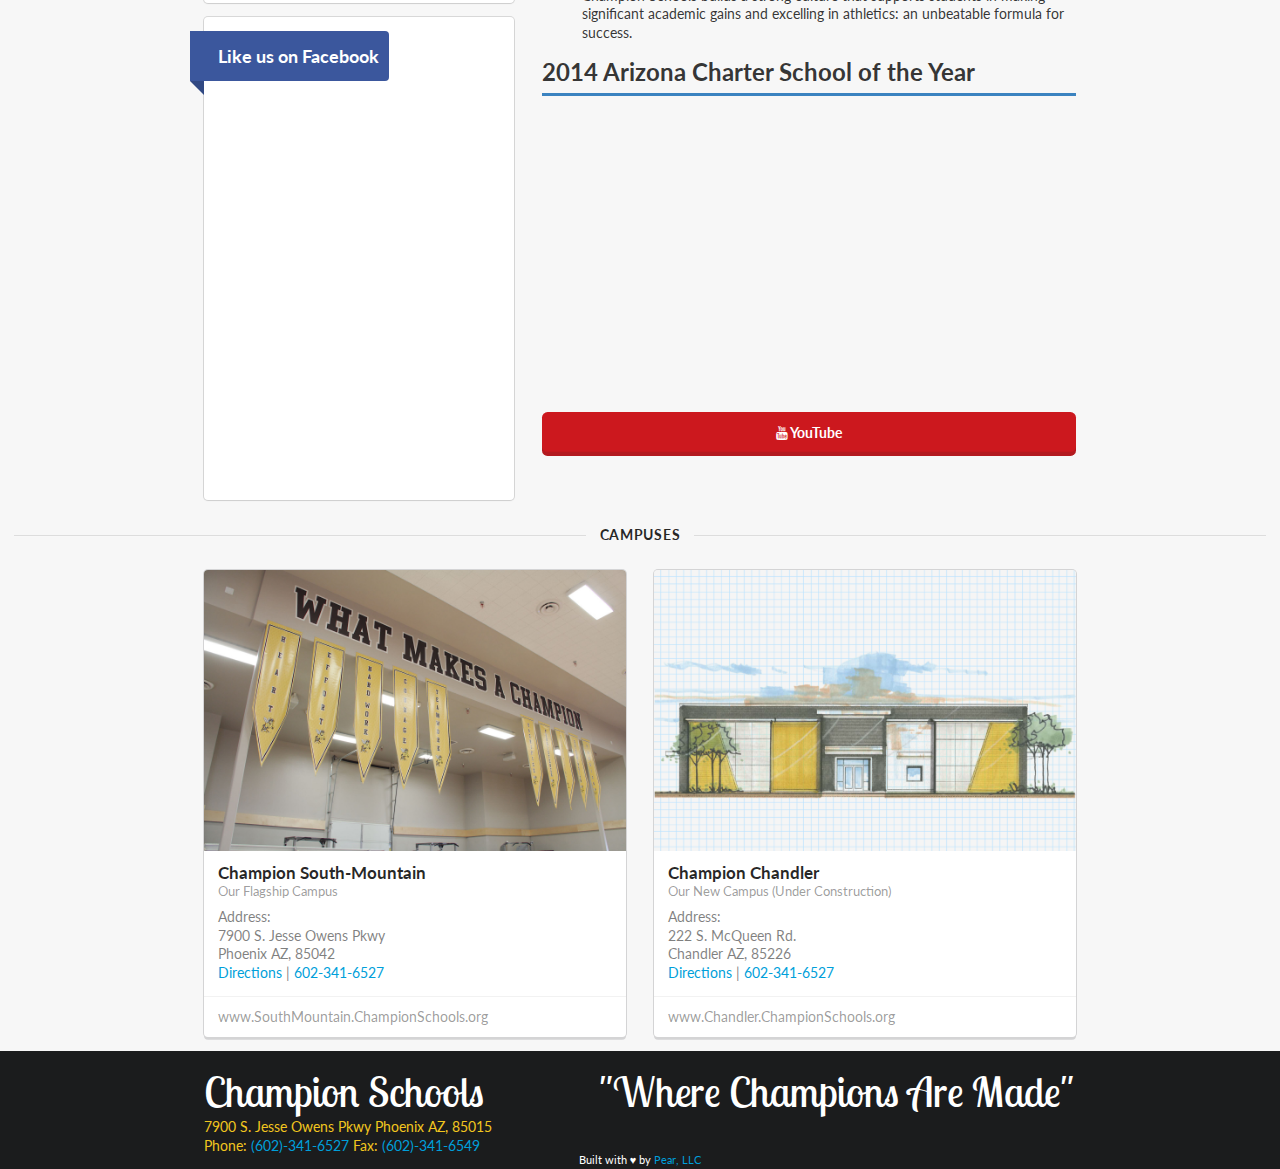
==== commit 31333805: "Finished hex image pattern #30668355334379" ====
--- a/index.html
+++ b/index.html
@@ -47,7 +47,7 @@
       <section class="hex"></section>
     </div>
   </aside>
-<!--
+
   <aside class="hex-container right">
     <div class="hex-row">
       <section class="hex"></section>
@@ -58,39 +58,6 @@
     </div>
     <div class="hex-row">
       <section class="hex"></section>
-      <section class="hex"></section>
-    </div>
-    <div class="hex-row">
-      <section class="hex"></section>
-      <section class="hex"></section>
-    </div>
-    <div class="hex-row">
-      <section class="hex"></section>
-    </div>
-    <div class="hex-row">
-      <section class="hex"></section>
-    </div>
-  </aside>
-  -->
-
-  <aside class="hex-container-right-opt2">
-    <div class="hex-row">
-      <section class="hex"></section>
-      <section class="hex"></section>
-    </div>
-    <div class="hex-row">
-      <section class="hex"></section>
-      <section class="hex"></section>
-    </div>
-    <div class="hex-row">
-      <section class="hex"></section>
-      <section class="hex"></section>
-    </div>
-    <div class="hex-row">
-      <section class="hex"></section>
-      <section class="hex"></section>
-    </div>
-    <div class="hex-row">
       <section class="hex"></section>
     </div>
     <div class="hex-row">
@@ -120,48 +87,23 @@
      <section class="two column row">
 		  
       <div class="six wide column">
-        
-        <div class="sideBarOption1">
-          <div class="ui inverted segment">
-            <h3><i class="fa fa-trophy"></i> Academic and Athletic Awards</h3>
-          </div> 
-          <img src="assets/images/CSOTY_Badge.png">
-          <img src="assets/images/ARatedSchool.png">
-        </div>
-
-        <div class="ui segment sideBarOption2">
+
+        <div class="ui segment">
           <span class="ui ribbon black label"><h3><i class="fa fa-trophy"></i> Academic and Athletic Awards</h3></span>
           <img src="assets/images/CSOTY_Badge.png">
           <img src="assets/images/ARatedSchool.png">
         </div>
-
-        <div class="sideBarOption1">
-          <div class="ui yellow inverted segment">
-            <h3><i class="fa fa-calendar"></i> Calendar</h3>
-          </div>
-          <div><iframe src="https://www.google.com/calendar/embed?showTitle=0&amp;showNav=0&amp;showDate=0&amp;showPrint=0&amp;showTabs=0&amp;showCalendars=0&amp;showTz=0&amp;mode=MONTH&amp;height=400&amp;wkst=1&amp;bgcolor=%23FFFFFF&amp;src=pn1uh12egqb3otk5pfrd45ocgk%40group.calendar.google.com&amp;color=%231B887A&amp;src=tfdenvqfcsc9iuj4jrugojv7t4%40group.calendar.google.com&amp;color=%23333333&amp;src=irv9dhokqr7ehsvgbb006v99o4%40group.calendar.google.com&amp;color=%2342104A&amp;src=j9r3l528chgr0n9r27udmhjtqk%40group.calendar.google.com&amp;color=%232952A3&amp;ctz=America%2FPhoenix" style="border-width: 0px; margin-top:5px;" width="100%" height="388" frameborder="0" scrolling="no"></iframe></div>
-        </div>  
         
-        <div class="ui segment sideBarOption2">
+        <div class="ui segment">
           <span class="ui ribbon yellow label"><h3><i class="fa fa-calendar"></i> Calendar</h3></span>
           <div><iframe src="https://www.google.com/calendar/embed?showTitle=0&amp;showNav=0&amp;showDate=0&amp;showPrint=0&amp;showTabs=0&amp;showCalendars=0&amp;showTz=0&amp;mode=MONTH&amp;height=400&amp;wkst=1&amp;bgcolor=%23FFFFFF&amp;src=pn1uh12egqb3otk5pfrd45ocgk%40group.calendar.google.com&amp;color=%231B887A&amp;src=tfdenvqfcsc9iuj4jrugojv7t4%40group.calendar.google.com&amp;color=%23333333&amp;src=irv9dhokqr7ehsvgbb006v99o4%40group.calendar.google.com&amp;color=%2342104A&amp;src=j9r3l528chgr0n9r27udmhjtqk%40group.calendar.google.com&amp;color=%232952A3&amp;ctz=America%2FPhoenix" style="border-width: 0px; margin-top:5px;" width="100%" height="388" frameborder="0" scrolling="no"></iframe></div>
         </div>
 
-        <div class="sideBarOption1">
-          <div class="ui facebook segment">
-            <h3>Like us on Facebook</h3>
-          </div>
+        <div class="ui segment">
+          <span class="ui ribbon label facebook"><h3>Like us on Facebook</h3></span>
           <iframe src="http://www.facebook.com/plugins/likebox.php?href=https%3A%2F%2Fwww.facebook.com%2FChampionSchools&amp;width&amp;height=395&amp;colorscheme=light&amp;show_faces=false&amp;header=false&amp;stream=true&amp;show_border=false" scrolling="no" frameborder="0" style="border:none; overflow:hidden; width:100%; height:395px;" allowTransparency="true"></iframe>
         </div>
 
-        <div class="sideBarOption2">
-           <div class="ui segment">
-            <span class="ui ribbon label facebook"><h3>Like us on Facebook</h3></span>
-            <iframe src="http://www.facebook.com/plugins/likebox.php?href=https%3A%2F%2Fwww.facebook.com%2FChampionSchools&amp;width&amp;height=395&amp;colorscheme=light&amp;show_faces=false&amp;header=false&amp;stream=true&amp;show_border=false" scrolling="no" frameborder="0" style="border:none; overflow:hidden; width:100%; height:395px;" allowTransparency="true"></iframe>
-          </div>
-        </div>
-
-        <div id="sideBarOptions">Sidebar Options</div>
       </div>
       <div class="ten wide column">
         <div class="content-header">
--- a/styles/style.css
+++ b/styles/style.css
@@ -20,8 +20,11 @@
 }
 
 .slider__item {
-  height: 100%;
+  width: 100%;
+  height: 150%;
   float: left;
+  position: relative;
+  top: -30px;
   clear: none;
 }
 
@@ -85,21 +88,19 @@
   position: absolute;
   overflow: hidden;
   padding-bottom: 25px;
-  top: 580px;
+  top: 250px;
   z-index: 2;
 }
 
 .hex-container div:first-child {
-  margin-top: -85px;
+  margin-top: -75px;
 }
 
 .hex-container .hex {
-  width: 100px;
-  height: 110px;
-  margin-right: 2px;
-  margin-bottom: -25px;
-  /*background: no-repeat center rgba(242,198,31,.5); */
-  background: no-repeat center rgba(0,0,0,.2);
+  width: 90px;
+  height: 100px;
+  margin-bottom: -22px;
+  background: no-repeat center rgba(0,0,0,.6);
   -webkit-clip-path: polygon(50% 0%, 100% 25%, 100% 75%, 50% 100%, 0% 75%, 0% 25%);
   clip-path: polygon(50% 0%, 100% 25%, 100% 75%, 50% 100%, 0% 75%, 0% 25%);
 }
@@ -113,6 +114,9 @@
 /* Hexagon Container Right/Left Style
 _________________________________________*/
 
+
+/* Left */
+
 .hex-container.left {
   left: 0;
   float: left;
@@ -120,16 +124,18 @@
 
 .hex-container.left .hex {
   float: left;
+  margin-right: 3px;
 }
 
 .hex-container.left div:nth-of-type(even)   {
-  -webkit-transform: translateX(-51px);
-  -moz-transform: translateX(-51px);
-  -ms-transform: translateX(-51px);
-  -o-transform: translateX(-51px);
-  transform: translateX(-51px);
-}
-
+  -webkit-transform: translateX(-46px);
+  -moz-transform: translateX(-46px);
+  -ms-transform: translateX(-46px);
+  -o-transform: translateX(-46px);
+  transform: translateX(-46px);
+}
+
+/* Right */
 .hex-container.right {
   right: 0;
   float: right;
@@ -137,14 +143,15 @@
 
 .hex-container.right .hex {
   float: right;
+  margin-left: 3px;
 }
 
 .hex-container.right div:nth-of-type(even)   {
-  -webkit-transform: translateX(51px);
-  -moz-transform: translateX(51px);
-  -ms-transform: translateX(51px);
-  -o-transform: translateX(51px);
-  transform: translateX(51px);
+  -webkit-transform: translateX(46px);
+  -moz-transform: translateX(46px);
+  -ms-transform: translateX(46px);
+  -o-transform: translateX(46px);
+  transform: translateX(46px);
 }
 
 /* Hexagon Images
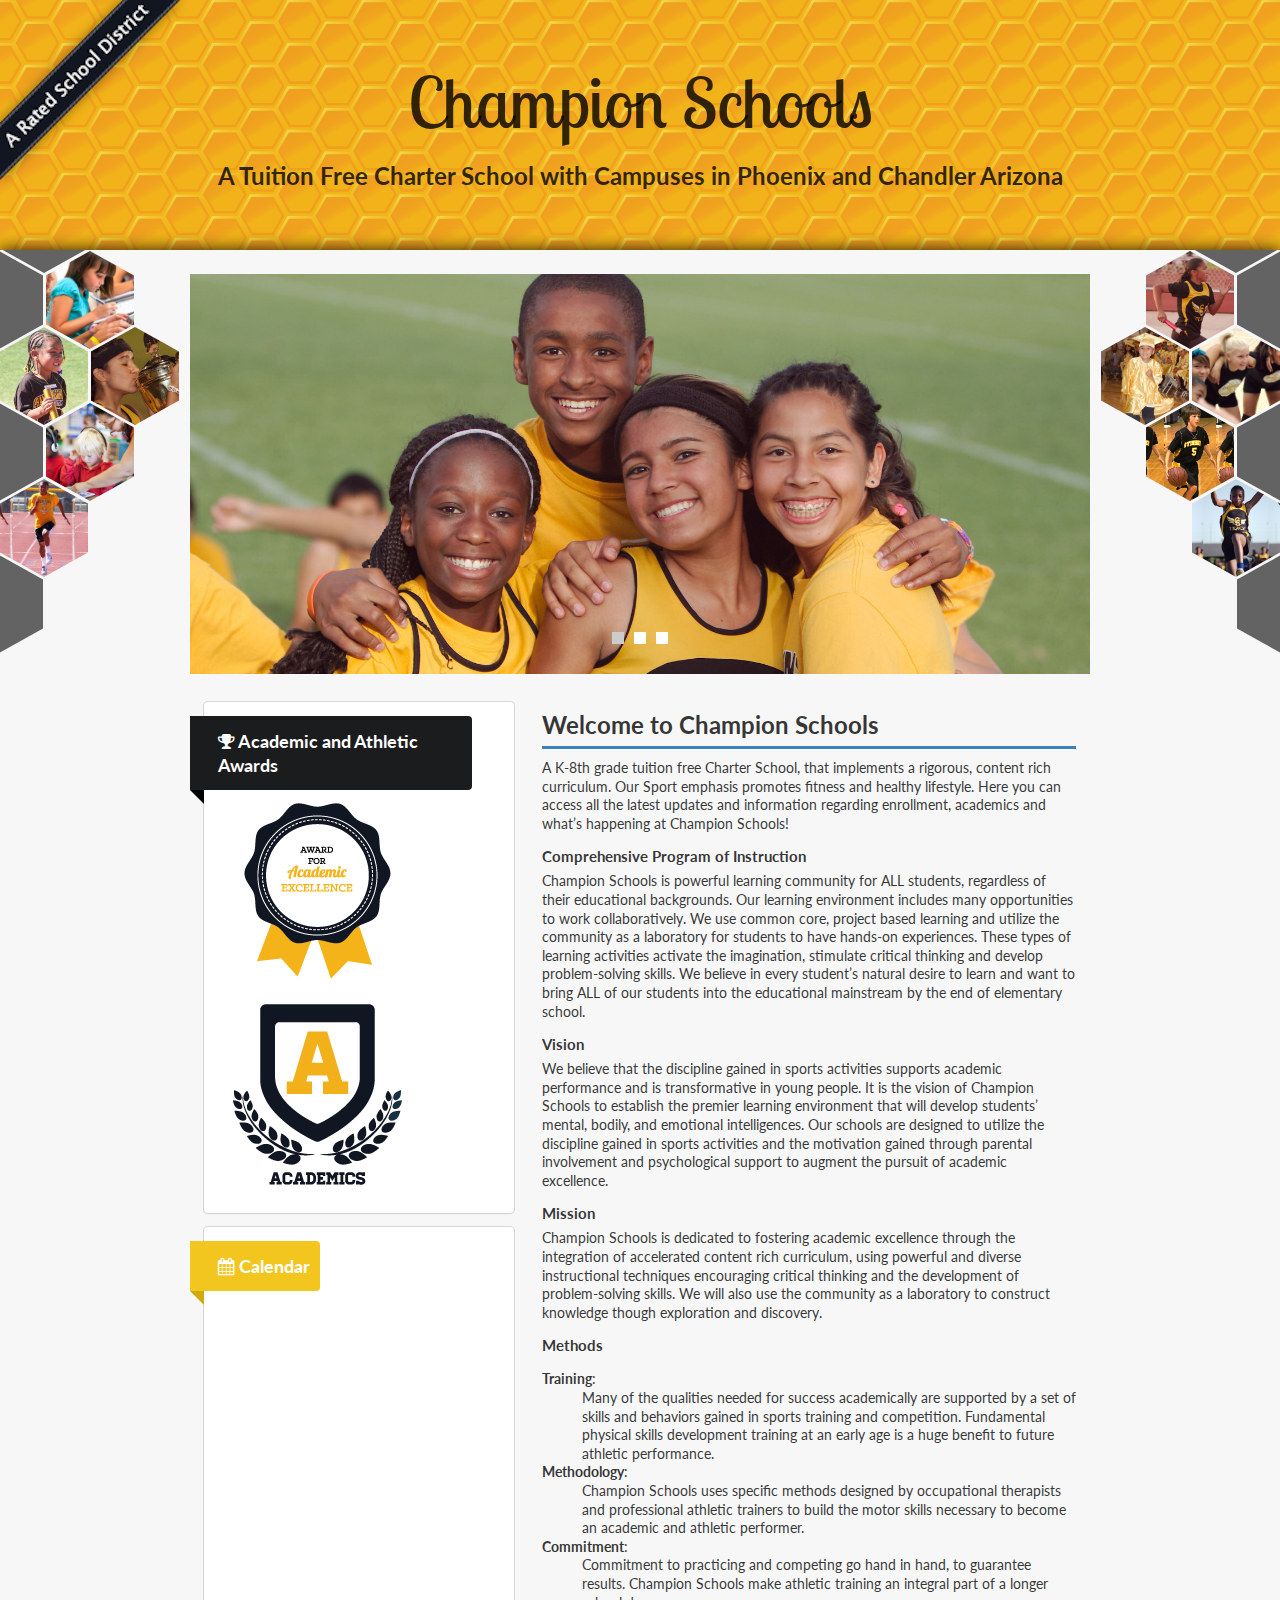
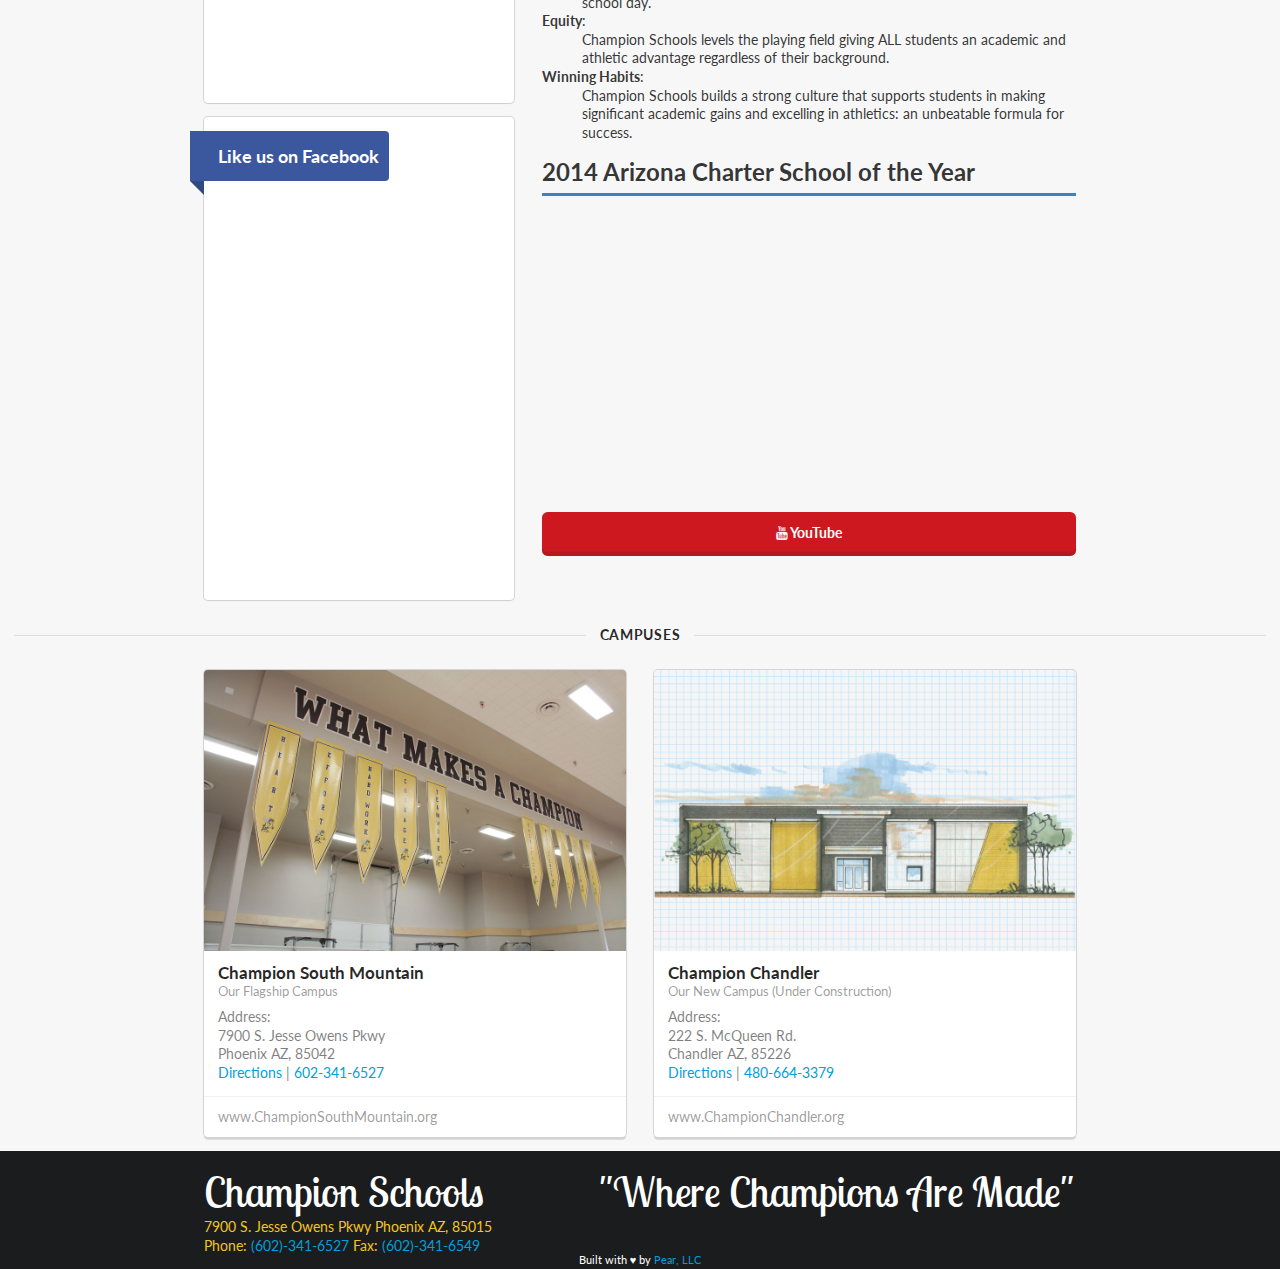
==== commit 65172acb: "Updates to Individual school hyperlinks #35406536495546" ====
--- a/index.html
+++ b/index.html
@@ -201,7 +201,7 @@
             <div class="ui dimmer">
               <div class="content">
                 <div class="center">
-                  <a href="http://championschools.org/academics/enrollment_forms">
+                  <a href="http://www.championsouthmountain.org/academics/enrollment_forms">
                     <div class="ui inverted button yellow">Enroll Now</div>
                   </a>
                 </div>
@@ -210,7 +210,7 @@
             <img src="assets/images/Banners.jpeg" alt="South-Mountain Campus">
           </div>
           <div class="content">
-            <div class="header">Champion South-Mountain</div>
+            <div class="header">Champion South Mountain</div>
             <div class="meta">Our Flagship Campus</div>
             <div class="description">
               Address:<br>
@@ -220,7 +220,7 @@
             </div>
           </div>
           <div class="extra content">
-            <a href="http://southmountain.championschools.org">www.SouthMountain.ChampionSchools.org</a>
+            <a href="http://www.championsouthmountain.org">www.ChampionSouthMountain.org</a>
           </div>
         </div>
       </div>  
@@ -230,7 +230,7 @@
             <div class="ui dimmer">
               <div class="content">
                 <div class="center">
-                  <a href="http://championschools.org/academics/enrollment_forms">
+                  <a href="http://www.championchandler.org/academics/enrollment_forms">
                     <div class="ui inverted button yellow">Enroll Now</div>
                   </a>
                 </div>
@@ -245,11 +245,11 @@
               Address: <br>
               222 S. McQueen Rd.<br>
               Chandler AZ, 85226<br>
-              <a href="https://www.google.com/maps/dir/Current+Location/222+S+McQueen+Road+Chandler+AZ+85226">Directions</a> | <a href="tel:602-341-6527">602-341-6527</a>
+              <a href="https://www.google.com/maps/dir/Current+Location/222+S+McQueen+Road+Chandler+AZ+85226">Directions</a> | <a href="tel:480-664-3379">480-664-3379</a>
             </div>
           </div>
           <div class="extra content">
-            <a href="http://chandler.championschools.org">www.Chandler.ChampionSchools.org</a>
+            <a href="http://www.championchandler.org">www.ChampionChandler.org</a>
           </div>
         </div>
       </div>
--- a/styles/style.css
+++ b/styles/style.css
@@ -9,7 +9,7 @@
 }
 
 .slider__wrapper {
-  height: 300px;
+  height: 400px;
   width: 100%;
   list-style: none;
   overflow: hidden;
@@ -20,8 +20,6 @@
 }
 
 .slider__item {
-  width: 100%;
-  height: 150%;
   float: left;
   position: relative;
   top: -30px;
@@ -29,8 +27,8 @@
 }
 
 .slider__item img {
-  height: 100%;
-  width: 100%;
+  max-width: 100%;
+  height: auto;
 }
 
 .slider__arrows-item {
@@ -81,10 +79,8 @@
   clear: both;
 }
 
-/* Hexagon Container Left Style
-_________________________________________*/
-
 .hex-container {
+  display: none;
   position: absolute;
   overflow: hidden;
   padding-bottom: 25px;
@@ -97,8 +93,8 @@
 }
 
 .hex-container .hex {
-  width: 90px;
-  height: 100px;
+  width: 88px;
+  height: 98px;
   margin-bottom: -22px;
   background: no-repeat center rgba(0,0,0,.6);
   -webkit-clip-path: polygon(50% 0%, 100% 25%, 100% 75%, 50% 100%, 0% 75%, 0% 25%);
@@ -110,7 +106,6 @@
   animation: flip 1s infinite;
 }
 
-
 /* Hexagon Container Right/Left Style
 _________________________________________*/
 
@@ -128,11 +123,11 @@
 }
 
 .hex-container.left div:nth-of-type(even)   {
-  -webkit-transform: translateX(-46px);
-  -moz-transform: translateX(-46px);
-  -ms-transform: translateX(-46px);
-  -o-transform: translateX(-46px);
-  transform: translateX(-46px);
+  -webkit-transform: translateX(-45px);
+  -moz-transform: translateX(-45px);
+  -ms-transform: translateX(-45px);
+  -o-transform: translateX(-45px);
+  transform: translateX(-45px);
 }
 
 /* Right */
@@ -147,11 +142,11 @@
 }
 
 .hex-container.right div:nth-of-type(even)   {
-  -webkit-transform: translateX(46px);
-  -moz-transform: translateX(46px);
-  -ms-transform: translateX(46px);
-  -o-transform: translateX(46px);
-  transform: translateX(46px);
+  -webkit-transform: translateX(45px);
+  -moz-transform: translateX(45px);
+  -ms-transform: translateX(45px);
+  -o-transform: translateX(45px);
+  transform: translateX(45px);
 }
 
 /* Hexagon Images
@@ -159,111 +154,52 @@
 
 .hex-container.left div:nth-of-type(2) section:nth-of-type(2) {
   background: center url(../assets/images/technology-school-1236x824-1376585841.jpg);
-  background-size: 150px 130px;
-  background-position: 0 0;
+}
+
+.hex-container.left div:nth-of-type(3) section:nth-of-type(1) {
+  background: center url(../assets/images/10621.jpg);
 }
 
 .hex-container.left div:nth-of-type(3) section:nth-of-type(2) {
   background: center url(../assets/images/0220.jpg);
-  background-size: 100px 130px;
-}
-
-.hex-container.left div:nth-of-type(3) section:nth-of-type(1) {
-  background: center url(../assets/images/10621.jpg);
-  background-size: 100px 130px;
 }
 
 .hex-container.left div:nth-of-type(4) section:nth-of-type(2) {
   background: center url(../assets/images/student-with-ipad-technology-in-the-classroom1.jpg);
-  background-size: 150px 130px;
 }
 
 .hex-container.left div:nth-of-type(5) section:nth-of-type(1) {
   background: center url(../assets/images/105411_2.jpg);
-  background-size: 100px 130px;
-  background-position: 0 10px;
 }
 
 .hex-container.left div:nth-of-type(2) section:nth-of-type(2) {
   background: center url(../assets/images/technology-school-1236x824-1376585841.jpg);
-  background-size: 150px 130px;
-  background-position: 0 0;
 }
 
 .hex-container.right div:nth-of-type(2) section:nth-of-type(2) {
   background: center url(../assets/images/0012.jpg);
-  background-size: 150px 130px;
 }
 
 .hex-container.right div:nth-of-type(3) section:nth-of-type(2) {
   background: center url(../assets/images/093.jpg);
-  background-size: 200px 130px;
 }
 
 .hex-container.right div:nth-of-type(3) section:nth-of-type(1) {
   background: center url(../assets/images/099_2.jpg);
-  background-size: 100px 130px;
 }
 
 .hex-container.right div:nth-of-type(4) section:nth-of-type(2) {
   background: center url(../assets/images/0341.jpg);
-  background-size: 100px 130px;
 }
 
 .hex-container.right div:nth-of-type(5) section:nth-of-type(1) {
   background: center url(../assets/images/hurdles.jpeg);
-  background-size: 100px 130px;
-}
-
-/* Hexagon Container Opt2 Style
-_________________________________________*/
-
-.hex-container-right-opt2 {
-  position: absolute;
-  overflow: hidden;
-  padding-bottom: 50px;
-  top: 580px;
-  right: 0;
-  z-index: 1;
-}
-
-.hex-container-right-opt2 div:first-child {
-  margin-top: -51px;
-}
-
-.hex-container-right-opt2 .hex {
-  width: 110px;
-  height: 100px;
-  float: right;
-  margin-left: 60px;
-  margin-bottom: -49px;
-  background: no-repeat center rgba(0,0,0,.2);
-  -webkit-clip-path: polygon(75% 0, 100% 50%, 75% 100%, 25% 100%, 0 50%, 25% 0);
-  clip-path: polygon(75% 0, 100% 50%, 75% 100%, 25% 100%, 0 50%, 25% 0);
-  
-}
-
-.hex-container-right-opt2 div:nth-of-type(even)   {
-  -webkit-transform: translateX(85px);
-  -moz-transform: translateX(85px);
-  -ms-transform: translateX(85px);
-  -o-transform: translateX(85px);
-  transform: translateX(85px);
-}
-
-
-/* @Keyframes 
-_________________________________________*/
-
-@-webkit-keyframes flip {
-    from {transform: rotateY(0deg);}
-    to {transform: rotateY(180deg);}
-}
-
-@keyframes flip {
-    from {transform: rotateY(0deg);}
-    to {transform: rotateY(180deg);}
-}
+}
+
+.hex {
+  background-size: auto 100% !important;
+}
+
 
 /* Custom Style
 _________________________________________*/
@@ -275,6 +211,7 @@
  }
  main {
      background: #f7f7f7;
+     box-shadow: 0 -1px 15px;
  }
  footer {
   position: relative;
@@ -372,4 +309,29 @@
      text-align: center;
      font-size: 11px;
      width: 100%;
- }+ }
+
+ /* Media Queries
+ _____________________________________*/
+
+@media (min-width: 1277px) {
+
+  .hex-container {
+    display: block; /* for screens smaller than 1195px */
+  }
+
+}
+
+
+ /* @Keyframes 
+_________________________________________*/
+
+@-webkit-keyframes flip {
+    from {transform: rotateY(0deg);}
+    to {transform: rotateY(180deg);}
+}
+
+@keyframes flip {
+    from {transform: rotateY(0deg);}
+    to {transform: rotateY(180deg);}
+}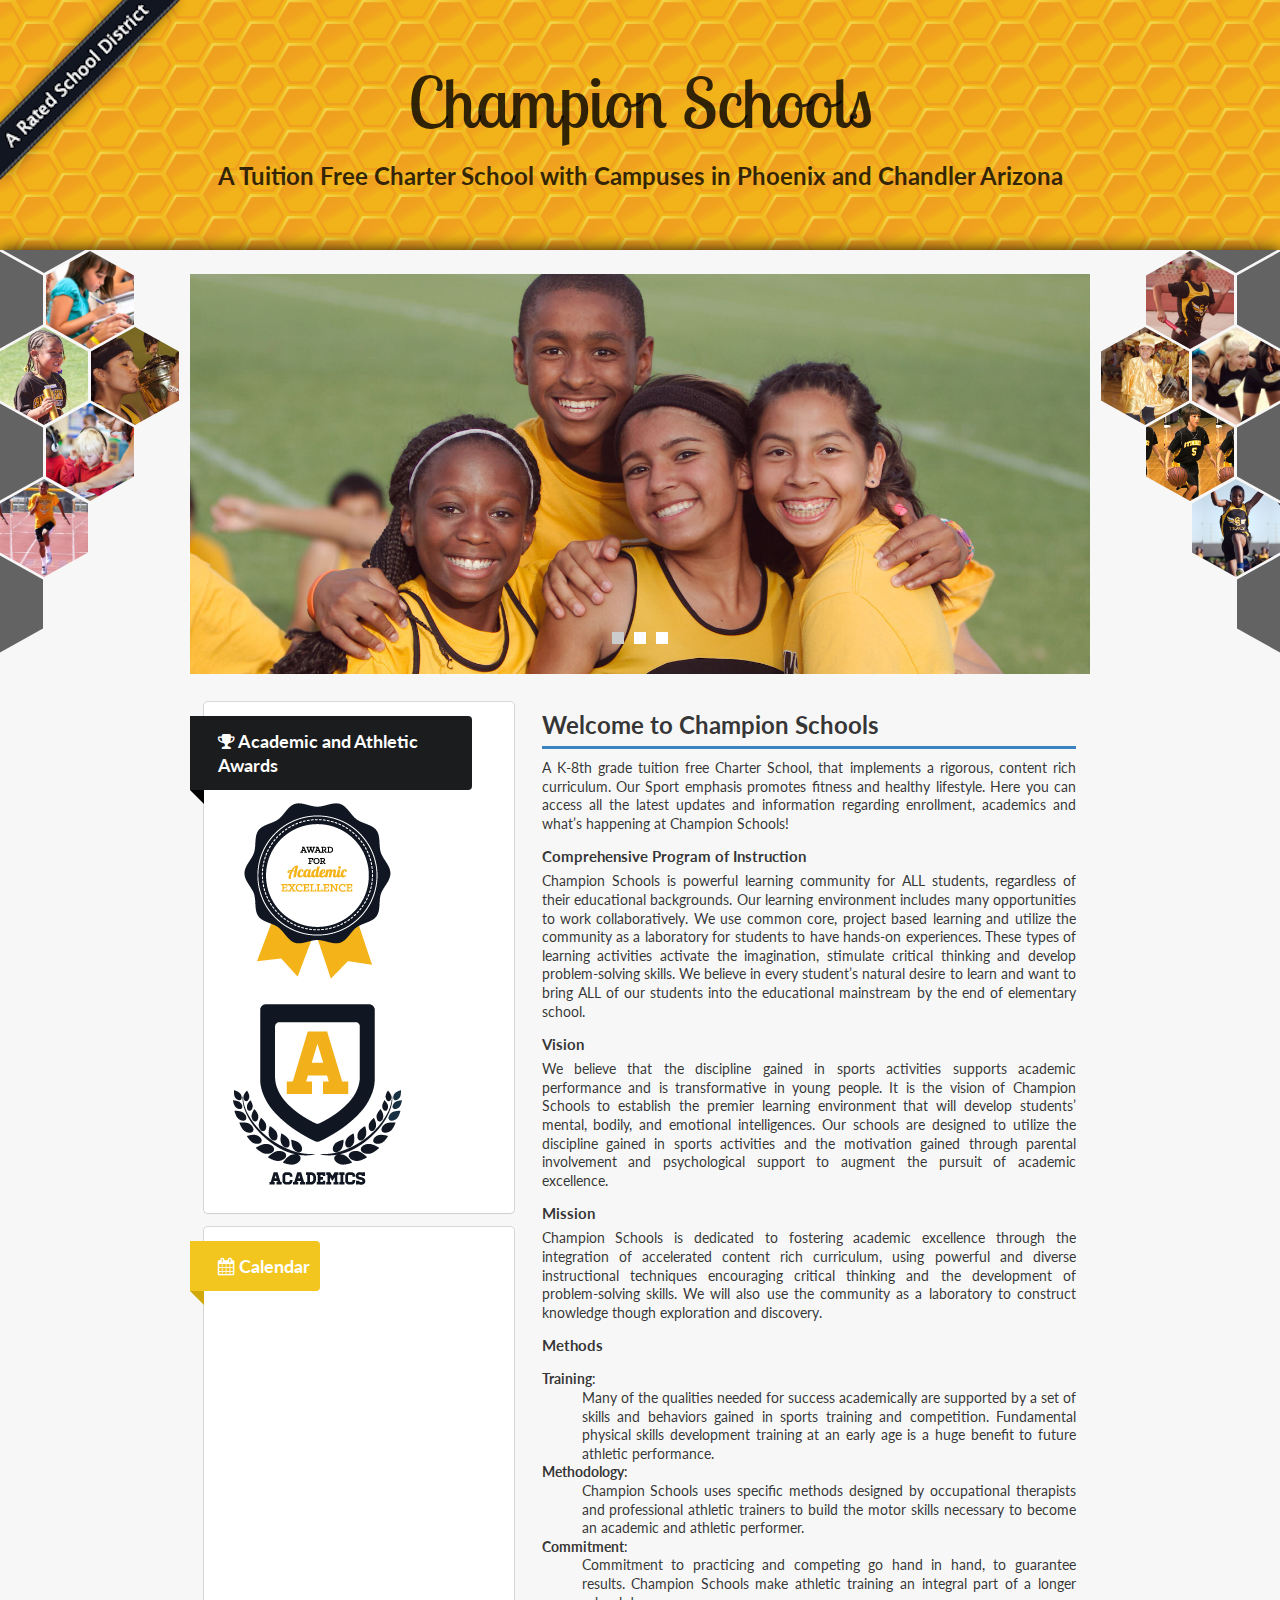
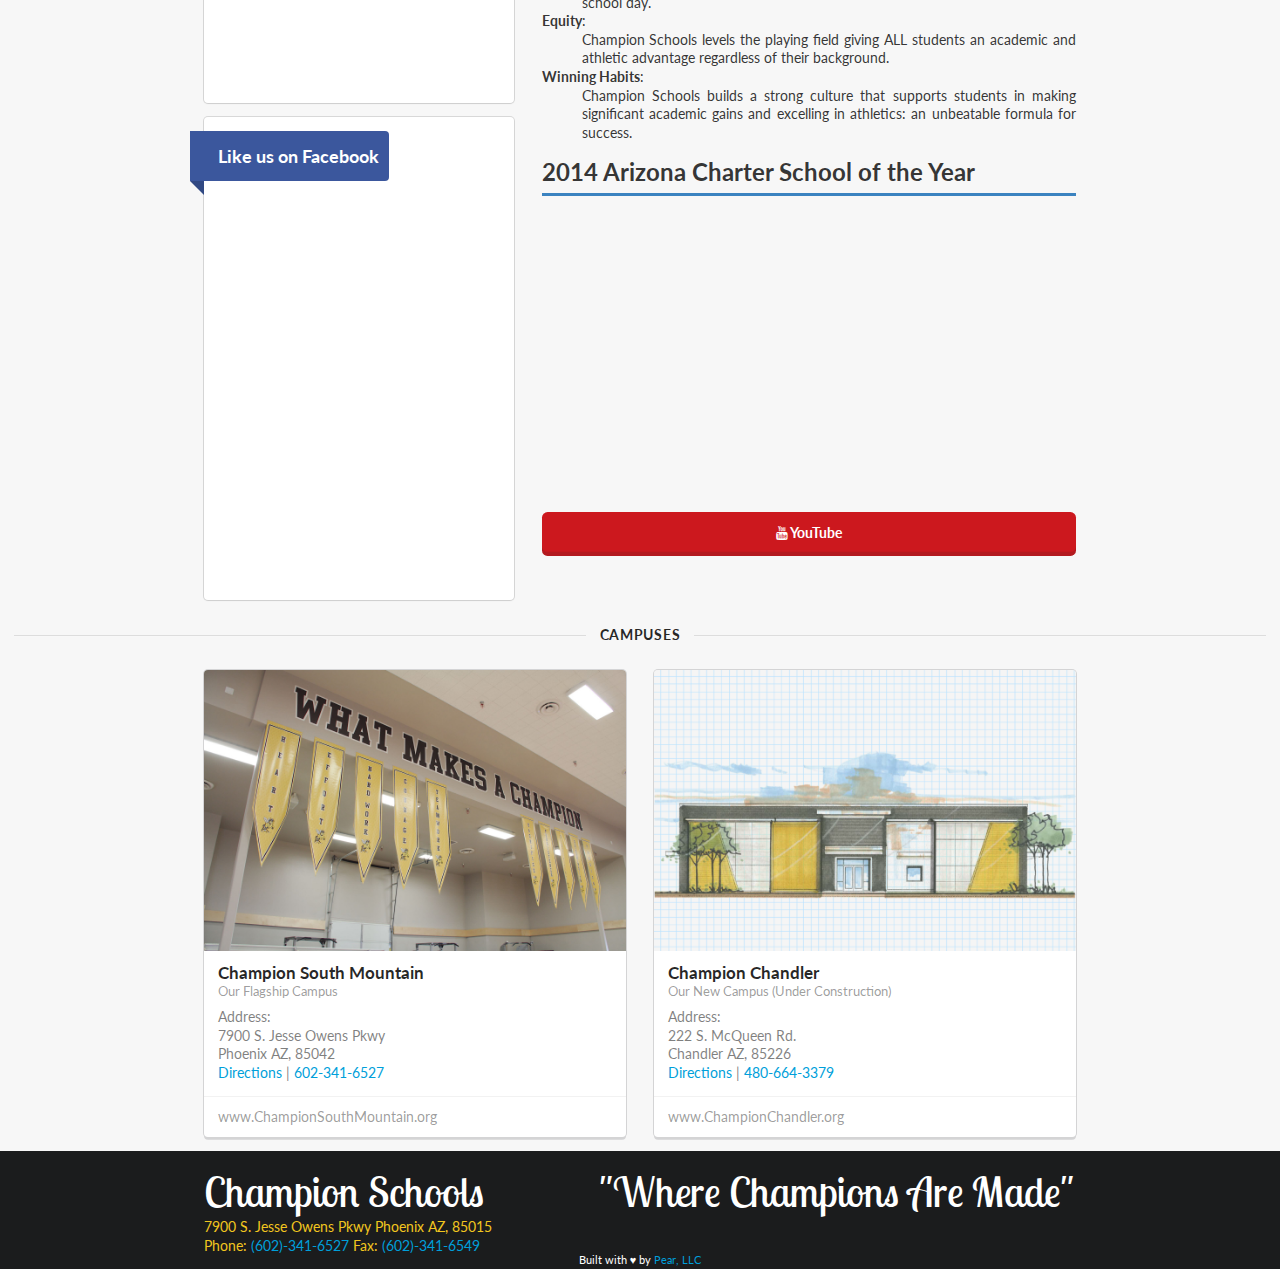
==== commit 10975b8d: "justified content section" ====
--- a/index.html
+++ b/index.html
@@ -17,7 +17,7 @@
 <body>
 
 	<header>
-   <a href="https://azreportcards.com/"><img style="position: absolute; top: 0; left: 0; border: 0;" src="assets/images/rating.png"></a>
+   <a id="rating-ribbon" href="https://azreportcards.com/"><img style="position: absolute; top: 0; left: 0; border: 0;" src="assets/images/rating.png"></a>
 		<div class="title">
 		  <h1>Champion Schools</h1>
 		  <h2>A Tuition Free Charter School with Campuses in Phoenix and Chandler Arizona</h2>
@@ -105,7 +105,7 @@
         </div>
 
       </div>
-      <div class="ten wide column">
+      <div class="ten wide column" id="copy">
         <div class="content-header">
           <h2>Welcome to Champion Schools</h2>
         </div>
--- a/styles/style.css
+++ b/styles/style.css
@@ -80,7 +80,7 @@
 }
 
 .hex-container {
-  display: none;
+  display: none; /*This is so the hex-container won't show on larger screens*/
   position: absolute;
   overflow: hidden;
   padding-bottom: 25px;
@@ -212,6 +212,9 @@
  main {
      background: #f7f7f7;
      box-shadow: 0 -1px 15px;
+ }
+ #copy {
+     text-align: justify;
  }
  footer {
   position: relative;
